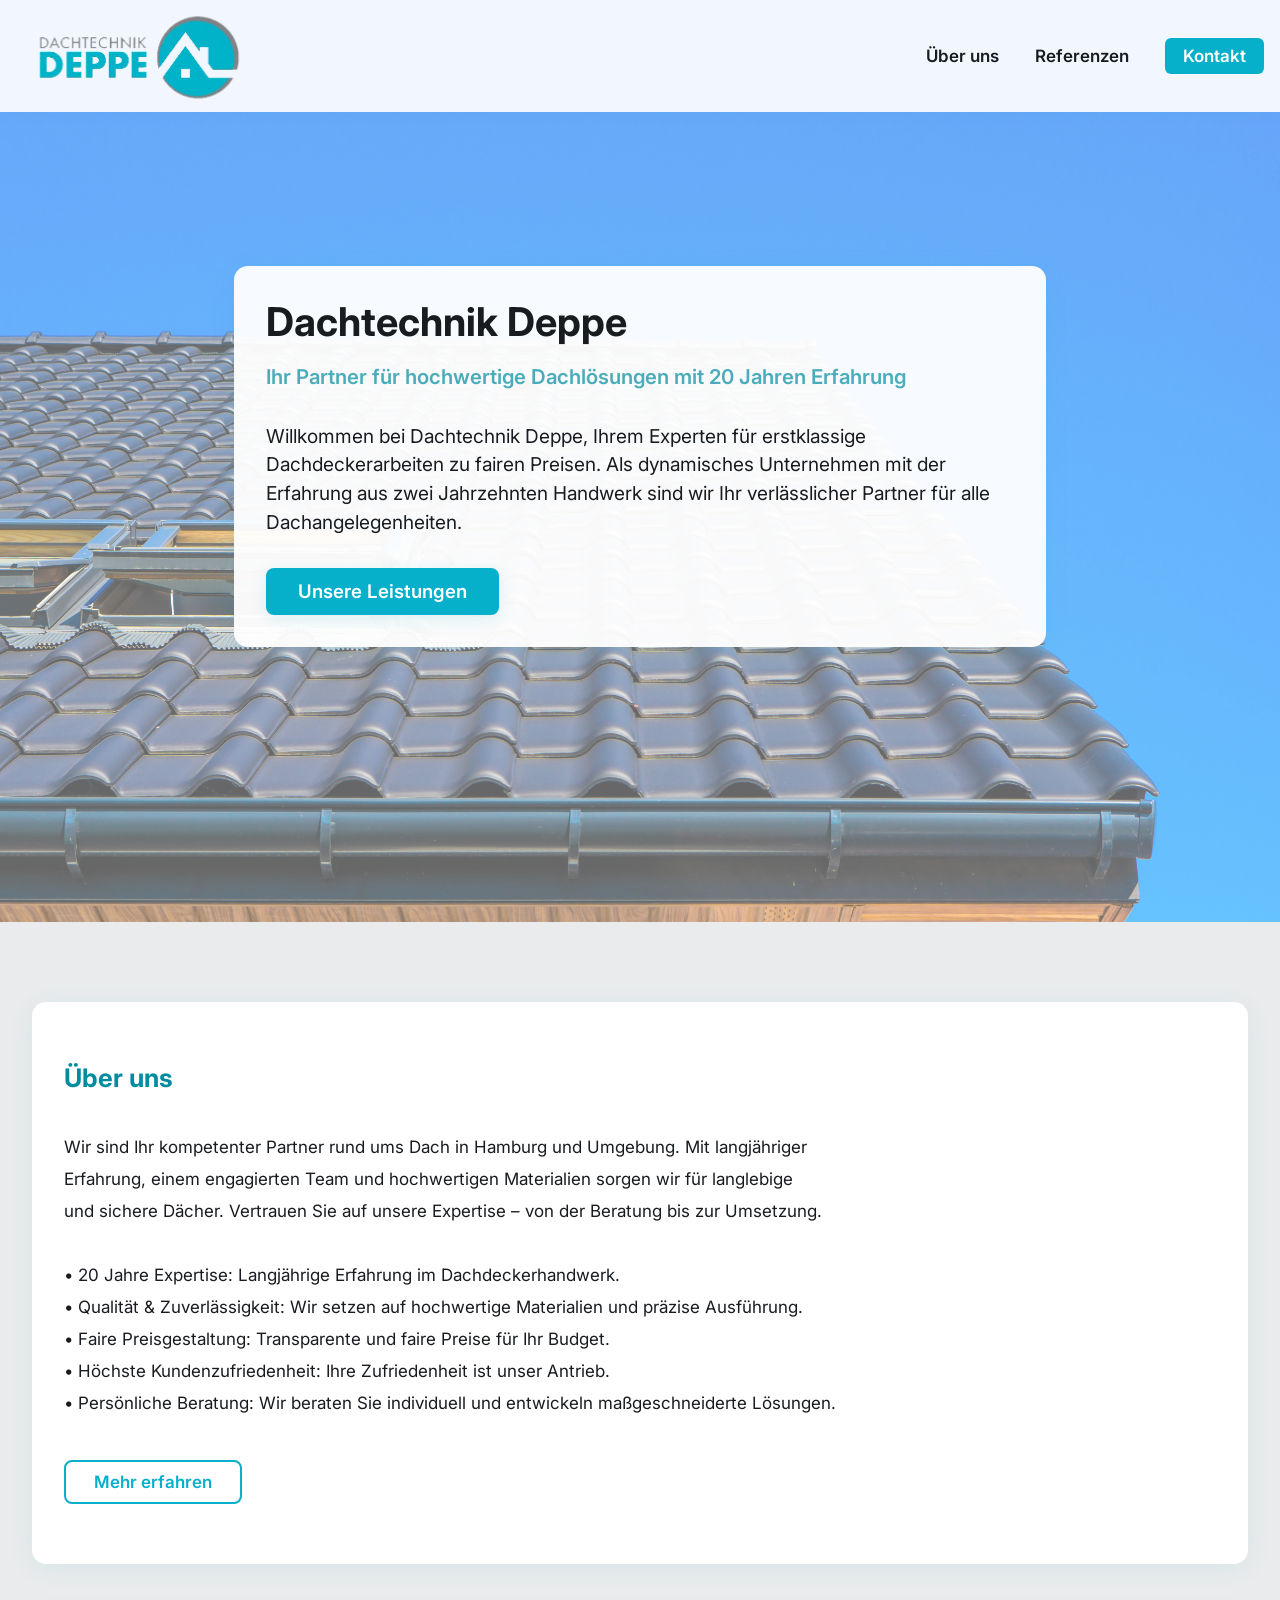
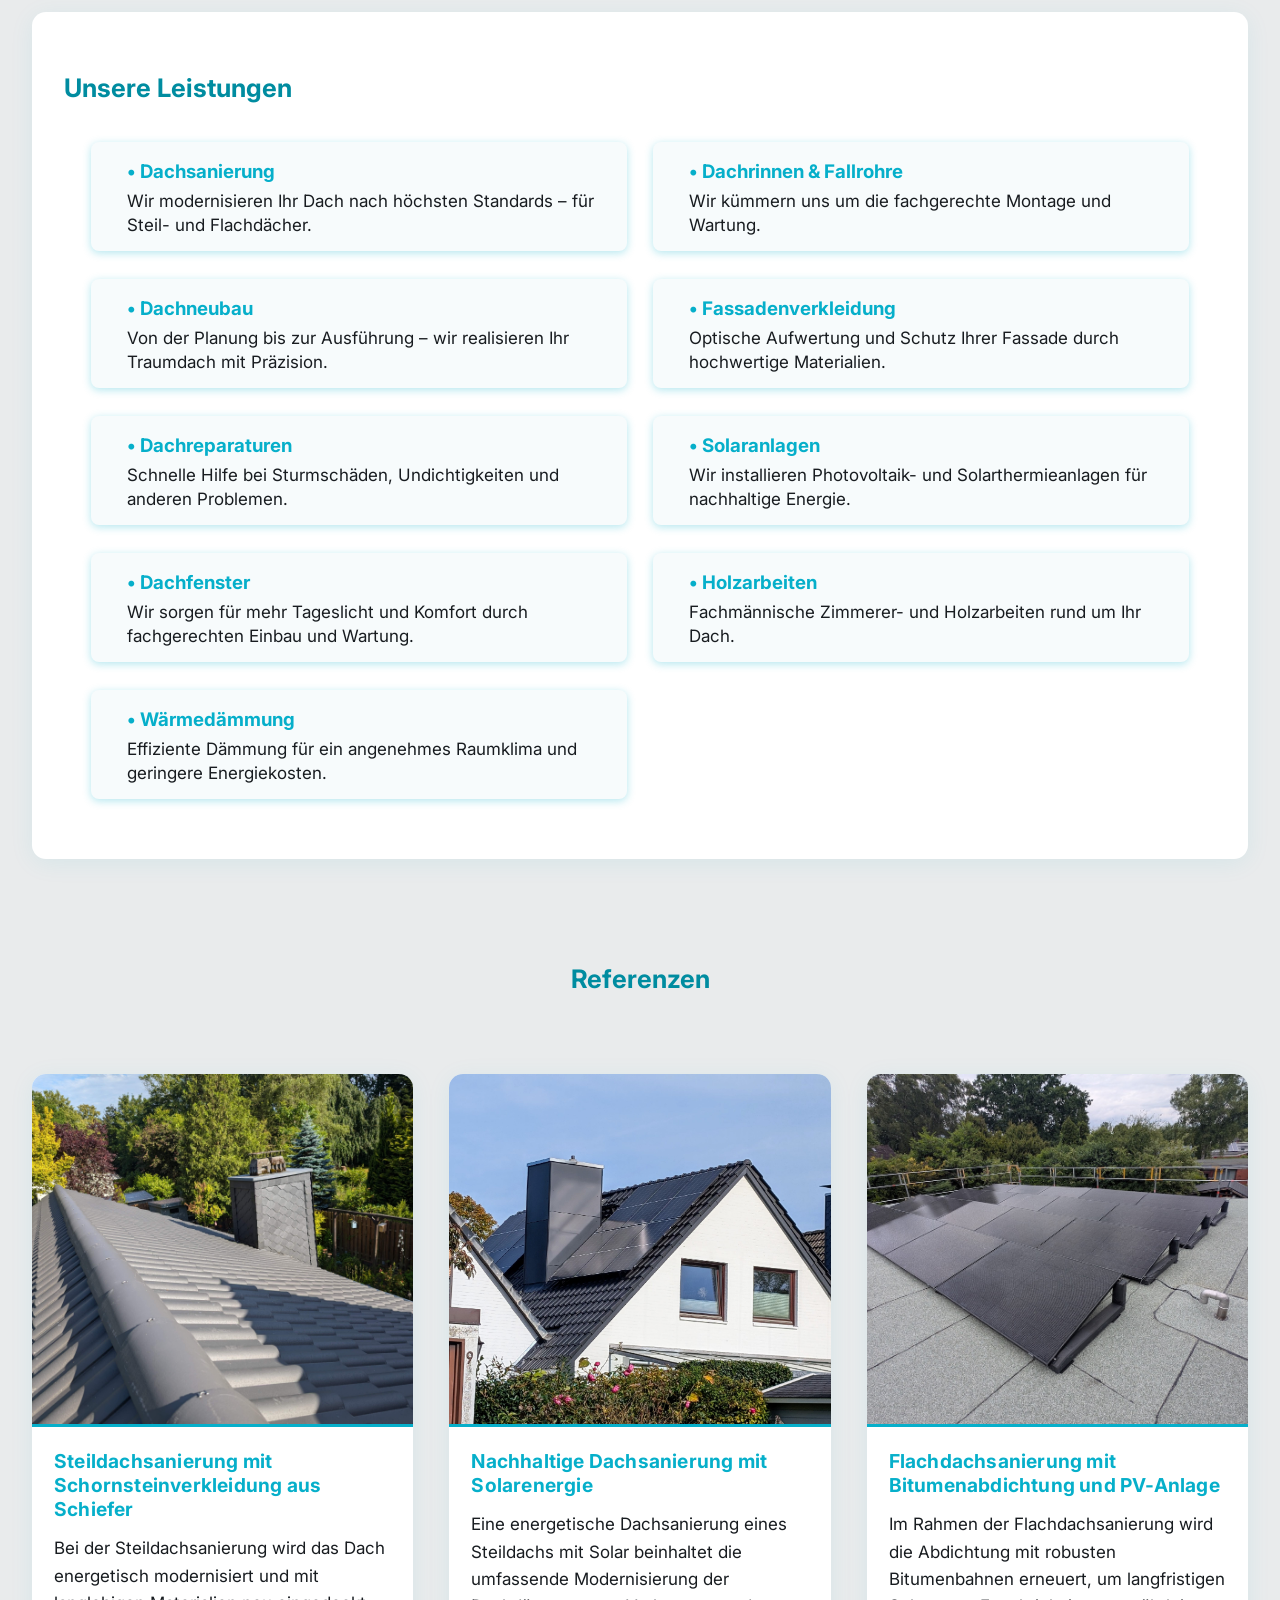
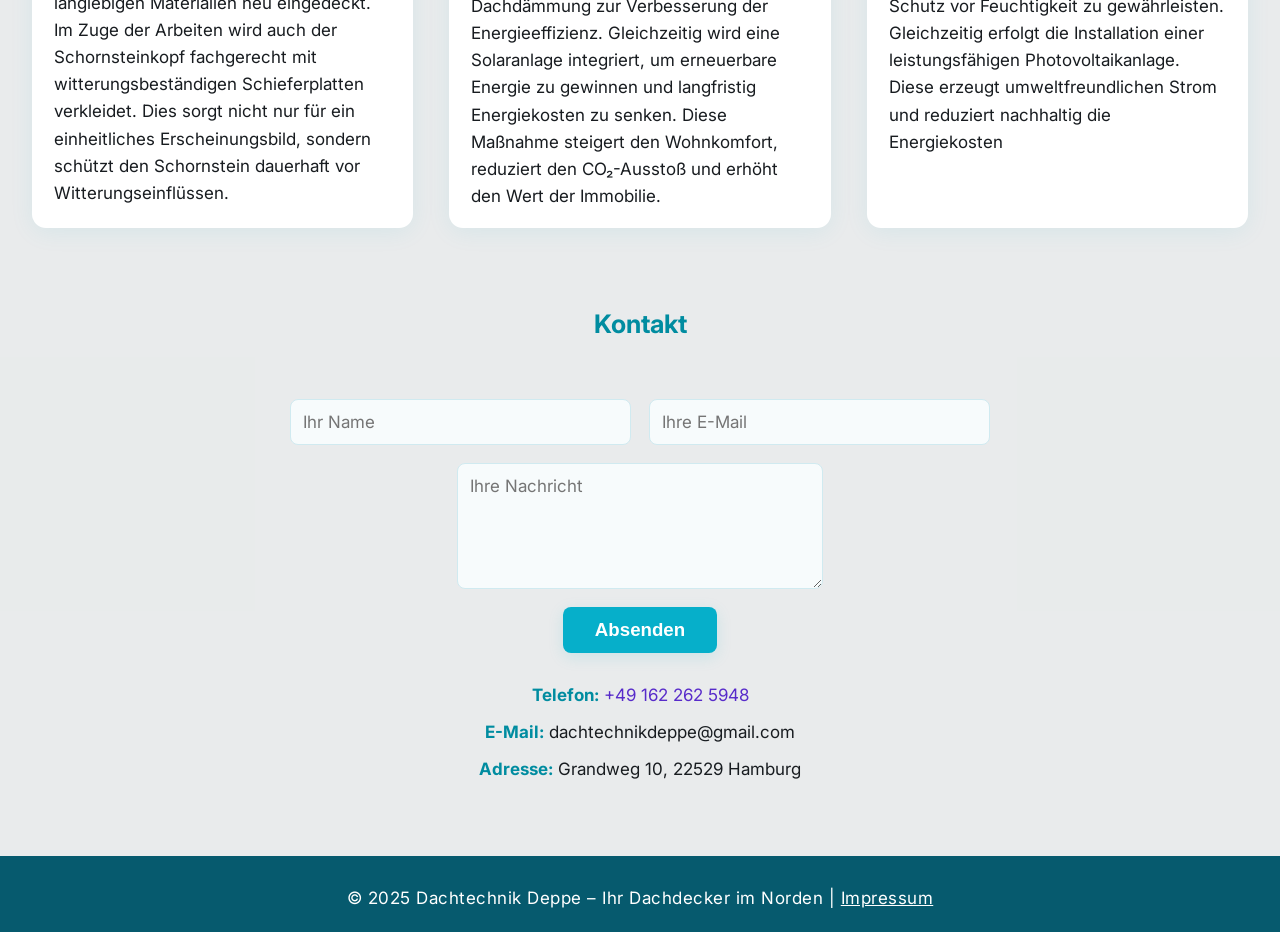
==== index.html @ cb8504c6 "remove — after imp text inside working copy ipad" ====
<!DOCTYPE html>
<html lang="de">

<head>
  <meta charset="UTF-8" />
  <meta name="viewport" content="width=device-width, initial-scale=1.0" />
  <title>Dachtechnik Deppe</title>
  <meta name="description"
    content="Dachtechnik Deppe – Ihr Dachdecker in Hamburg. 20 Jahre Erfahrung, faire Preise, Dachsanierung, Neubau, Reparaturen, Solaranlagen und mehr." />
  <link rel="canonical" href="https://dachtechnikdeppe.de/" />
  <link rel="stylesheet" href="style.css?v=2.1" />
  <link href="https://fonts.googleapis.com/css?family=Inter:400,600,700&display=swap" rel="stylesheet" />
  <script src="./script.js?v=2.1" defer></script>
  <!-- <link rel="icon" type="image/png" sizes="150x150" href="favicon.png"> -->
  <link rel="icon" type="image/png" href="/favicon-96x96.png" sizes="96x96" />
  <link rel="icon" type="image/svg+xml" href="/favicon.svg" />
  <link rel="shortcut icon" href="/favicon.ico" />
  <link rel="apple-touch-icon" sizes="180x180" href="/apple-touch-icon.png" />
  <meta name="apple-mobile-web-app-title" content="Dach Deppe" />
  <link rel="manifest" href="/site.webmanifest" />
</head>

<body>
  <nav class="navbar">
    <div class="navbar-logo">
      <img loading="lazy" class="deppe-logo" src="img/Mittel (deppe-logo).png" alt="Dachtechnik Deppe">
    </div>
    <ul class="navbar-links">
      <!-- <li><a href="#leistungen">Leistungen</a></li> -->
      <li><a href="#about-us">Über uns</a></li>
      <li><a href="#references">Referenzen</a></li>
      <li><a href="#kontakt" class="nav-cta">Kontakt</a></li>
    </ul>
  </nav>
  <header class="header">
    <section class="hero">
      <div class="hero-content">
        <h1>Dachtechnik Deppe</h1>
        <h2>Ihr Partner für hochwertige Dachlösungen mit 20 Jahren Erfahrung</h2>
        <p>Willkommen bei Dachtechnik Deppe, Ihrem Experten für erstklassige Dachdeckerarbeiten zu fairen Preisen. Als
          dynamisches Unternehmen mit der Erfahrung aus zwei Jahrzehnten Handwerk sind wir Ihr verlässlicher Partner für
          alle Dachangelegenheiten.</p>
        <a href="#services" class="btn-primary">Unsere Leistungen</a>
      </div>
      <div class="hero-bg"></div>
    </section>
  </header>

  <main>
    <section class="about-services" id="about-us">
      <div class="about">
        <h2>Über uns</h2>
        <p>
          Wir sind Ihr kompetenter Partner rund ums Dach in Hamburg und Umgebung. Mit
          langjähriger Erfahrung, einem engagierten Team und hochwertigen
          Materialien sorgen wir für langlebige und sichere Dächer. Vertrauen
          Sie auf unsere Expertise – von der Beratung bis zur Umsetzung.
          <br><br>• 20 Jahre Expertise: Langjährige Erfahrung im Dachdeckerhandwerk.
          <br>• Qualität & Zuverlässigkeit: Wir setzen auf hochwertige Materialien und präzise Ausführung.
          <br>• Faire Preisgestaltung: Transparente und faire Preise für Ihr Budget.
          <br>• Höchste Kundenzufriedenheit: Ihre Zufriedenheit ist unser Antrieb.
          <br>• Persönliche Beratung: Wir beraten Sie individuell und entwickeln maßgeschneiderte Lösungen.
        </p>
        <a href="#references" class="btn-outline">Mehr erfahren</a>
      </div>


      <div class="services" id="services">
        <h2>Unsere Leistungen</h2>
        <div class="service-row">
          <div class="service-left">
            <div class="service-list">
              <div class="service-card">
                <span class="service-icon"></span>
                <div>
                  <h3>• Dachsanierung</h3>
                  <p>
                    Wir modernisieren Ihr Dach nach höchsten Standards – für Steil- und Flachdächer.
                  </p>
                </div>
              </div>
              <div class="service-card">
                <span class="service-icon"></span>
                <div>
                  <h3>• Dachneubau</h3>
                  <p>
                    Von der Planung bis zur Ausführung – wir realisieren Ihr Traumdach mit Präzision.
                  </p>
                </div>
              </div>
              <div class="service-card">
                <span class="service-icon"></span>
                <div>
                  <h3>• Dachreparaturen</h3>
                  <p>
                    Schnelle Hilfe bei Sturmschäden, Undichtigkeiten und anderen Problemen.
                  </p>
                </div>
              </div>
              <div class="service-card">
                <span class="service-icon"></span>
                <div>
                  <h3>• Dachfenster</h3>
                  <p>
                    Wir sorgen für mehr Tageslicht und Komfort durch fachgerechten Einbau und Wartung.
                  </p>
                </div>
              </div>
              <div class="service-card">
                <span class="service-icon"></span>
                <div>
                  <h3>• Wärmedämmung</h3>
                  <p>
                    Effiziente Dämmung für ein angenehmes Raumklima und geringere Energiekosten.
                  </p>
                </div>
              </div>
            </div>
          </div>

          <div class="service-right">
            <div class=service-list>
              <div class="service-card">
                <span class="service-icon"></span>
                <div>
                  <h3>• Dachrinnen & Fallrohre</h3>
                  <p>
                    Wir kümmern uns um die fachgerechte Montage und Wartung.
                  </p>
                </div>
              </div>
              <div class="service-card">
                <span class="service-icon"></span>
                <div>
                  <h3>• Fassadenverkleidung</h3>
                  <p>
                    Optische Aufwertung und Schutz Ihrer Fassade durch hochwertige Materialien.
                  </p>
                </div>
              </div>
              <div class="service-card">
                <span class="service-icon"></span>
                <div>
                  <h3>• Solaranlagen</h3>
                  <p>
                    Wir installieren Photovoltaik- und Solarthermieanlagen für nachhaltige Energie.
                  </p>
                </div>
              </div>
              <div class="service-card">
                <span class="service-icon"></span>
                <div>
                  <h3>• Holzarbeiten</h3>
                  <p>
                    Fachmännische Zimmerer- und Holzarbeiten rund um Ihr Dach.
                  </p>
                </div>
              </div>
            </div>
          </div>
        </div>
    </section>

    <section class="references-section" id="references">
      <h2>Referenzen</h2>



      <div class="references-list">
        <div class="reference-card">
          <img src="img/ref-1.jpg" alt="Sanierung Steildach" />
          <div>
            <h4>Steildachsanierung mit Schornsteinverkleidung aus Schiefer</h4>
            <p>Bei der Steildachsanierung wird das Dach energetisch modernisiert und mit langlebigen Materialien neu
              eingedeckt. Im Zuge der Arbeiten wird auch der Schornsteinkopf fachgerecht mit witterungsbeständigen
              Schieferplatten verkleidet. Dies sorgt nicht nur für ein einheitliches Erscheinungsbild, sondern schützt
              den Schornstein dauerhaft vor Witterungseinflüssen.</p>
          </div>
        </div>
        <div class="reference-card">
          <img src="img/ref-2.jpg" alt="Flachdach" />
          <div>
            <h4>Nachhaltige Dachsanierung mit Solarenergie</h4>
            <p>Eine energetische Dachsanierung eines Steildachs mit Solar beinhaltet die umfassende Modernisierung der
              Dachdämmung zur Verbesserung der Energieeffizienz. Gleichzeitig wird eine Solaranlage integriert, um
              erneuerbare Energie zu gewinnen und langfristig Energiekosten zu senken. Diese Maßnahme steigert den
              Wohnkomfort, reduziert den CO₂-Ausstoß und erhöht den Wert der Immobilie.</p>
          </div>
        </div>
        <div class="reference-card">
          <img src="img/ref-3.jpg" alt="Altbau Reparatur" />
          <div>
            <h4>Flachdachsanierung mit Bitumenabdichtung und PV-Anlage</h4>
            <p>Im Rahmen der Flachdachsanierung wird die Abdichtung mit robusten Bitumenbahnen erneuert, um
              langfristigen Schutz vor Feuchtigkeit zu gewährleisten. Gleichzeitig erfolgt die Installation einer
              leistungsfähigen Photovoltaikanlage. Diese erzeugt umweltfreundlichen Strom und reduziert nachhaltig die
              Energiekosten</p>
          </div>
        </div>
      </div>

      <!-- <div class="image-row">
        <img src="img/ref-4.jpg" alt="Referenz 4" class="row-img" />
        <img src="img/ref-5.jpg" alt="Referenz 5" class="row-img" />
        <img src="img/ref-6.jpg" alt="Referenz 6" class="row-img" />
        <img src="img/ref-7.jpg" alt="Referenz 7" class="row-img" />
      </div>

      <div class="image-row">
        <img src="img/ref-8.jpg" alt="Referenz 8" class="row-img" />
        <img src="img/ref-9.jpg" alt="Referenz 9" class="row-img" />
        <img src="img/ref-10.jpg" alt="Referenz 10" class="row-img" />
        <img src="img/ref-13.jpg" alt="Referenz 13" class="row-img" />
      </div> -->


      <!-- Overlay für große Ansicht -->
      <div id="imgOverlay" class="img-overlay">
        <img id="overlayImg" src="" alt="Großansicht" />
        <button id="closeOverlay" class="close-overlay">Schließen</button>
        <div id="overlayDescription" class="overlay-description"></div>
      </div>

    </section>

    <div class="custom-slider">
      <button class="slider-arrow slider-arrow-left">&#8592;</button>
      <div class="slider-img-wrapper">
        <img class="slider-single-img" src="img/ref-4.jpg?v=1.1" alt="Referenz 4" />
      </div>
      <button class="slider-arrow slider-arrow-right">&#8594;</button>
    </div>

    <section class="contact-section" id="kontakt">
      <h2>Kontakt</h2>
      <form class="contact-form" id="kontaktForm" action="mail.php" method="post">
        <div class="form-row">
          <input type="text" name="name" placeholder="Ihr Name" required />
          <input type="email" name="email" placeholder="Ihre E-Mail" required />
        </div>
        <textarea name="message" placeholder="Ihre Nachricht" rows="5" required></textarea>
        <button type="submit" class="btn-primary">Absenden</button>
      </form>
      <div class="contact-info">
        <p><strong>Telefon:</strong><a class="phonenumber" href="tel:+491622625948"> +49 162 262 5948</a></p>
        <p><strong>E-Mail:</strong> dachtechnikdeppe@gmail.com</p>
        <p><strong>Adresse:</strong> Grandweg 10, 22529 Hamburg</p>
      </div>


      <!-- Popup Overlay -->
      <div id="popup" style="
            display: none;
            position: fixed;
            top: 0;
            left: 0;
            width: 100vw;
            height: 100vh;
            background: rgba(0, 0, 0, 0.4);
            z-index: 9999;
            align-items: center;
            justify-content: center;
          ">
        <div style="
              background: #fff;
              padding: 32px 24px;
              border-radius: 12px;
              box-shadow: 0 4px 24px rgba(0, 0, 0, 0.15);
              font-size: 1.2em;
            ">
          <span id="popupText"></span><br /><br />
          <button onclick="document.getElementById('popup').style.display='none'" style="
                padding: 8px 24px;
                border: none;
                background: #06afca;
                color: #fff;
                border-radius: 6px;
                font-size: 1em;
                cursor: pointer;
              ">
            OK
          </button>
        </div>
      </div>
    </section>
  </main>

  <footer class="footer">
    <div>
      &copy; 2025 Dachtechnik Deppe – Ihr Dachdecker im Norden |
      <a href="impressum.html">Impressum</a>
    </div>
  </footer>
</body>

</html>
---- style.css ----
:root {
  --hauptfarbe: rgb(6, 175, 202);
  --hauptfarbe-dunkel: rgb(0, 140, 160);
  --hauptfarbe-hell: rgb(255, 255, 255);
  --bg-hell: #f7fbfc;
  --bg-section: #fff;
  --bg-footer: #065a6e;
  --text: #181c20;
  --text-light: #fff;
  --shadow: 0 4px 24px rgba(6, 175, 202, 0.08);
  --radius: 14px;
  --transition: 0.2s;
}

html {
  scroll-behavior: smooth;
}

body {
  font-family: "Inter", Arial, sans-serif;
  font-size: 17px;
  color: var(--text);
  background: var(--bg-hell);
  margin: 0;
  padding: 0;
}

.header {
  height: 90vh;
  position: relative;
  background-image: url("img/head_bg_pic_roof.jpg");
  background-size: cover;
  background-position: center;
  background-repeat: no-repeat;
}

.header::before {
  content: "";
  position: absolute;
  inset: 0;
  background: rgba(255, 255, 255, 0.4);
  z-index: 0;
}

.header > * {
  position: relative;
  z-index: 1;
}

.navbar {
  height: 112px;
  display: flex;
  align-items: center;
  justify-content: space-between;
  padding: 0 16px;
  background: rgb(242, 247, 255);
  box-shadow: 0 2px 12px rgba(6, 175, 202, 0.07);
  position: sticky;
  top: 0;
  z-index: 200;
  transition: height 0.6s cubic-bezier(0.4,0,0.2,1), padding 0.6s cubic-bezier(0.4,0,0.2,1);
  overflow: hidden; /* WICHTIG für smoothes Verkleinern */
}

.navbar-logo {
  font-weight: 700;
  font-size: 1.3em;
  letter-spacing: 1px;
  color: var(--hauptfarbe-dunkel);
}

.deppe-logo {
  height: 160px;
  transition: height 0.6s cubic-bezier(0.4,0,0.2,1);
  display: block;
  object-fit: contain;
}

.deppe-logo.logo-small {
  height: 120px !important;
}

.navbar-links {
  list-style: none;
  display: flex;
  gap: 36px;
  margin: 0;
  padding: 0;
}

.navbar-links a {
  color: var(--text);
  text-decoration: none;
  font-weight: 600;
  font-size: 1em;
  padding: 8px 0;
  border-bottom: 2px solid transparent;
  transition: border var(--transition), color var(--transition);
}

.navbar-links a:hover,
.navbar-links .nav-cta {
  color: var(--hauptfarbe);
  border-bottom: 2px solid var(--hauptfarbe);
}

.nav-cta {
  color: #fff !important;
  background: var(--hauptfarbe);
  border-radius: 6px;
  padding: 8px 18px !important;
  border: none !important;
  transition: background var(--transition), color var(--transition);
}

.nav-cta:hover {
  background: var(--hauptfarbe-dunkel);
  color: #fff !important;
}

.navbar.navbar-small {
  height: 80px !important;
  padding: 0 3vw !important;
}

.hero {
  display: flex;
  align-items: flex-start;
  justify-content: center;
  min-height: 60vh;
  padding: 12vw;
  position: relative;
}

.hero-content {
  background: rgba(255, 255, 255, 0.95);
  padding: 32px;
  border-radius: var(--radius);
  box-shadow: var(--shadow);
  min-height: auto;
  margin-top: 64px;
  margin: 0 80px 0 80px;
  width: 900px;
}

.hero-content h1 {
  font-size: 2.333em;
  font-weight: 700;
  margin: 0 0 18px 0;
  color: var(--text);
}
.hero-content h2 {
  font-size: 1.2em;
  font-weight: 600;
  color: rgb(0, 140, 160,0.7);
}

.hero-content p {
  font-size: 1.125em;
  margin: 0 0 32px 0;
  color: var(--text);
  line-height: 1.5;
  padding-top: 16px;
}

.btn-primary {
  display: inline-block;
  background: var(--hauptfarbe);
  color: #fff;
  border: none;
  border-radius: 8px;
  font-size: 1.1em;
  font-weight: 600;
  padding: 12px 32px;
  text-decoration: none;
  box-shadow: 0 4px 16px rgba(6, 175, 202, 0.13);
  transition: background var(--transition);
  cursor: pointer;
}

.btn-primary:hover {
  background: var(--hauptfarbe-dunkel);
}

.btn-outline {
  display: inline-block;
  background: none;
  border: 2px solid var(--hauptfarbe);
  color: var(--hauptfarbe);
  border-radius: 8px;
  padding: 10px 28px;
  font-size: 1em;
  font-weight: 600;
  margin-top: 24px;
  text-decoration: none;
  transition: background var(--transition), color var(--transition);
  cursor: pointer;
}

.btn-outline:hover {
  background: var(--hauptfarbe);
  color: #fff;
}

main {
  width: 100%;
  margin: 0 auto;
}

.about-services {
  display: flex;
  gap: 48px;
  justify-content: center;
  flex-direction: column;
  align-items: center;
  padding: 80px 5vw 24px 5vw;
  background: rgba(215, 215, 215, 0.456);
  /* rgb(6, 90, 110, 0.75) */
}

.about p {
  line-height: 32px;
  text-wrap: balance;
}

.about,
.services {
  background: var(--bg-section);
  border-radius: var(--radius);
  box-shadow: var(--shadow);
  padding: 60px 32px;
  flex: 1 1 340px;
  /* min-width: 280px;
  max-width: 500px; */
  width: 100%;
  display: flex;
  flex-direction: column;
  align-items: flex-start;
}
.services {
  display: flex;
}

.service-row {
  width: 100%;
  display: flex;
  justify-content: space-evenly;
}

.about h2,
.services h2 {
  color: var(--hauptfarbe-dunkel);
  margin-top: 0;
}

.service-list {
  width: 100%;
  display: flex;
  flex-direction: column;
  justify-content: center;
  align-items: center;
  gap: 28px;
  margin-top: 18px;
}

.service-list p {
  line-height: 24px;
}

.service-card {
  display: flex;
  align-items: center;
  width: 500px;
  gap: 18px;
  background: #f7fbfc;
  border-radius: 8px;
  padding: 18px 18px 14px 18px;
  box-shadow: 0 2px 8px rgba(6, 175, 202, 0.3);
}

.service-icon {
  font-size: 2em;
  margin-top: 2px;
}

.service-card h3 {
  margin: 0 0 6px 0;
  color: var(--hauptfarbe);
  font-size: 1.1em;
}

.service-card p {
  margin: 0;
  color: var(--text);
  font-size: 1em;
}

.references-section {
  background: rgba(215, 215, 215, 0.456);
  padding: 80px 0 80px 0;
  text-align: center;
}

.references-section h2 {
  color: var(--hauptfarbe-dunkel);
  margin-top: 0;
  margin-bottom: 80px;
}

.references-list {
  display: flex;
  justify-content: center;
  gap: 36px;
  padding: 0 32px;
  /* flex-wrap: wrap; */
}

.margin-top-40px {
  margin-top: 40px;
}

.reference-card {
  background: #fff;
  border-radius: var(--radius);
  box-shadow: var(--shadow);
  width: 33%;
  height: auto;
  overflow: hidden;
  text-align: left;
  transition: transform 0.18s, box-shadow 0.18s;
  display: flex;
  flex-direction: column;
}

.reference-card:hover {
  transform: translateY(-6px) scale(1.03);
  box-shadow: 0 8px 32px rgba(6, 175, 202, 0.13);
}

.reference-card img {
  width: 100%;
  height: 350px;
  object-fit: cover;
  border-bottom: 3px solid var(--hauptfarbe);
  display: block;
}

.reference-card > div {
  padding: 22px 22px 18px 22px;
  display: flex;
  flex-direction: column;
  gap: 8px;
}

.reference-card h4 {
  margin: 0 0 6px 0;
  color: var(--hauptfarbe);
  font-size: 1.13em;
  font-weight: 700;
  letter-spacing: 0.2px;
}

.reference-card p {
  margin: 0;
  color: var(--text);
  font-size: 1em;
  line-height: 1.6;
}

.contact-section {
  background: rgba(215, 215, 215, 0.456);
  padding-bottom: 60px;
  text-align: center;
}

.contact-section h2 {
  color: var(--hauptfarbe-dunkel);
  margin: 0;
  padding-bottom: 60px;
}

.contact-form {
  display: flex;
  flex-direction: column;
  align-items: center;
  gap: 18px;
  margin-bottom: 32px;
}

.form-row {
  display: flex;
  gap: 18px;
  width: 100%;
  max-width: 700px;
}

.contact-form input,
.contact-form textarea {
  width: 100%;
  max-width: 340px;
  padding: 12px;
  border-radius: 8px;
  border: 1.5px solid #d0eaf0;
  font-size: 1em;
  color: var(--text);
  background: #f7fbfc;
  transition: border var(--transition);
  font-family: inherit;
}

.contact-form input:focus,
.contact-form textarea:focus {
  outline: none;
  border: 2px solid var(--hauptfarbe);
}

.contact-info {
  color: var(--text);
  font-size: 1em;
  margin-top: 12px;
}

.contact-info strong {
  color: var(--hauptfarbe-dunkel);
}

.phonenumber {
  text-decoration: none;
  color: rgba(66, 14, 196, 0.87);
}

.footer {
  background: var(--bg-footer);
  color: #fff;
  text-align: center;
  padding: 32px 0 24px 0;
  font-size: 1em;
  letter-spacing: 0.5px;
}

.footer a {
  color: #fff;
  text-decoration: underline;
  transition: color var(--transition);
}

.footer a:hover {
  color: var(--hauptfarbe);
}
.image-row {
  display: flex;
  gap: 24px;
  justify-content: center;
  margin: 48px 0 0 0;
}
.row-img {
  width: 250px;
  height: 300px;
  object-fit: cover;
  border-radius: 8px;
  box-shadow: 0 2px 8px rgba(6,175,202,0.13);
  cursor: pointer;
  transition: transform 0.2s;
}
.row-img:hover {
  transform: scale(1.04);
}
.img-overlay {
  display: none;
  position: fixed;
  top: 0; left: 0;
  width: 100vw; height: 100vh;
  background: rgba(0,0,0,0.8);
  z-index: 99999;
  align-items: center;
  justify-content: center;
  flex-direction: column;
}
.img-overlay.active {
  display: flex;
}
.img-overlay img {
  max-width: 90vw;
  max-height: 90vh;
  border-radius: 12px;
  box-shadow: 0 4px 32px rgba(0,0,0,0.3);
}
.close-overlay {
  position: absolute;
  top: 32px;
  right: 48px;
  background: #06afca;
  color: #fff;
  border: none;
  border-radius: 6px;
  padding: 12px 24px;
  font-size: 1.2em;
  cursor: pointer;
}

.custom-slider {
  display: none;
}
.slider-img-wrapper {
  width: 250px;
  height: 300px;
  display: flex;
  align-items: center;
  justify-content: center;
  overflow: hidden;
  border-radius: 8px;
  box-shadow: 0 2px 8px rgba(6,175,202,0.13);
  background: rgba(215, 215, 215, 0.456);
  transition: width 0.2s, height 0.2s;
}
.slider-single-img {
  width: 100%;
  height: 100%;
  object-fit: cover;
  border-radius: 8px;
  cursor: pointer;
  user-select: none;
  transition: transform 0.4s cubic-bezier(0.4,0,0.2,1);
}
.slider-arrow {
  background: var(--hauptfarbe, #06afca);
  color: #fff;
  border: none;
  border-radius: 50%;
  width: 44px;
  height: 44px;
  font-size: 2em;
  cursor: pointer;
  transition: background 0.2s, opacity 0.2s;
  box-shadow: 0 2px 8px rgba(6,175,202,0.13);
  opacity: 1;
}








/* IMPRESSUM */
.hero-impressum {
  height: auto;
  background-color: rgb(0, 140, 160,0.3);
  padding-top: 32px;
  padding-bottom: 32px;
}
.hero-content-impressum {
  display: flex;
  flex-direction: column;
  justify-content: center;
  margin-left: 32px;
  margin-right: 32px;
  background-color: white;
  padding: 32px;
  border-radius: 8px;
}
.impressum-quellangaben {
  text-decoration: none;
  color: black;
}
.slider-arrow:disabled {
  opacity: 0.4;
  cursor: not-allowed;
}













.overlay-description {
  color: #fff;
  font-size: 0.8em;
  line-height: 20px;
  margin-top: 24px;
  text-align: center;
  max-width: 90vw;
  background: rgba(0,0,0,0.4);
  padding: 12px 18px;
  border-radius: 8px;
}












/* iPhone 15 Pro & kleine Smartphones */
@media (max-width: 700px) {
  html, body {
    font-size: 16px !important;
    padding: 0;
    margin: 0;
    background: var(--bg-hell);
  }
  .navbar {
    height: 64px;
    padding: 0 16px;
    justify-content: center;
    box-shadow: none;
    background: rgba(242,247,255,0.98);
  }
  .navbar.navbar-small {
    height: 64px !important;
  }
  .navbar-logo {
    display: flex !important;
    justify-content: center;
    align-items: center;
    width: 100%;
  }
  .deppe-logo {
    height: 96px !important;
    margin: 0 auto;
    display: block;
  }
  .deppe-logo.logo-small {
    height: 96px !important;
  }
  .navbar-links,
  .nav-cta {
    display: none !important;
  }
  .header {
    /* min-height: unset; */
    height: 80vh;
    padding: 0;
    background-size: cover;
    background-position: center;
  }
  .hero {
    flex-direction: column;
    align-items: center;
    padding: 6vw 0 2vw 0;
    /* min-height: unset; */
    height: 50vh;
  }
  .hero-content {
    width: 80%;
    margin: 0;
    padding: 14px ;
    font-size: 1em;
    text-align: center;
    border-radius: 10px;
  }
  .hero-content h1 {
    font-size: 2em;
    margin-bottom: 10px;
  }
  .hero-content p {
    font-size: 1em;
    margin-bottom: 18px;
  }
  .btn-primary, .btn-outline {
    width: 100%;
    font-size: 1em;
    padding: 10px 0;
    margin-top: 8px;
  }
  .about-services {
    flex-direction: column;
    gap: 10px;
    padding: 18px 16px 32px 16px;
    align-items: center;
  }
  .about, .services {
    padding: 14px 4px;
    font-size: 0.98em;
    align-items: center;
    text-align: center;
    min-width: unset;
    max-width: 100%;
  }
  .about p {
    line-height: 22px;
    text-wrap: balance;
    padding: 0 8px;
  }
  .service-row {
    display: flex;
    flex-direction: column;
  }
  .service-list {
    gap: 32px;
  }
  .service-left {
    margin-bottom: 6px;
  }
  .service-right {
    margin-top: 6px;
  }
  .service-card {
    width: 90%;
    padding: 8px 4px 8px 4px;
    gap: 4px;
    align-items: center;
    text-align: center;
  }
  .service-icon {
    font-size: 1.2em;
  }
  .references-section {
    padding: 18px 0 18px 0;
  }
  .references-section h2 {
    margin-bottom: 18px;
    font-size: 1.8em;
  }
  .references-list {
    flex-direction: column;
    gap: 40px;
    padding: 32px;
    align-items: center;
  }
  .reference-card {
    width: 100%;
    height: auto
  }
  .reference-card img {
    height: 140px;
    width: 100%;
    object-fit: cover;
  }
  .reference-card > div {
    padding: 16px 8px 16px 8px;
    gap: 2px;
  }
  .reference-card h4 {
    display: flex;
    font-size: 0.98em;
    justify-content: center;
    text-align: center;
  }
  .reference-card p {
    display: flex;
    font-size: 0.95em;
    justify-content: center;
    text-align: center;
    padding-bottom: 8px;
  }
  .contact-section {
    display: flex;
    flex-direction: column;
    justify-content: center;
    padding-left: 32px;
    padding-right: 32px;
    box-sizing: border-box;
    width: 100%;
  }
  .contact-section h2 {
    font-size: 1.5em;
  }
  .contact-form {
    width: 100%;
    max-width: 400px;
    margin: 0 auto;
    display: flex;
    flex-direction: column;
    align-items: center;
  }
  .contact-form .form-row {
    width: 100%;
    display: flex;
    flex-direction: column;
    align-items: center;
    margin-bottom: 16px;
  }
  .contact-form input,
  .contact-form textarea {
    width: 100%;
    max-width: 100%;
    box-sizing: border-box;
    margin: 0;
    display: block;
  }
  .btn-primary,
  .btn-outline {
    width: 100%;
    font-size: 1em;
    padding: 8px 0;
    margin-top: 6px;
  }
  .contact-info {
    font-size: 0.95em;
    text-align: center;
  }
  .footer {
    padding: 10px 0 8px 0;
    font-size: 0.95em;
    text-align: center;
  }
  .image-row {
    display: flex;
    flex-direction: row;
    gap: 12px;
    overflow-x: auto;
    overflow-y: hidden;
    scroll-snap-type: x mandatory;
    -webkit-overflow-scrolling: touch;
    margin: 24px 0 0 0;
    padding-bottom: 12px;
  }
  .row-img {
    width: 80vw;
    min-width: 80vw;
    max-width: 90vw;
    height: 180px;
    border-radius: 8px;
    scroll-snap-align: center;
    flex-shrink: 0;
  }
  .custom-slider {
    padding-top: 40px;
    padding-bottom: 40px;
    gap: 8px;
    display: flex;
    align-items: center;
    justify-content: center;
    background: rgba(215, 215, 215, 0.456);
  }
  .slider-img-wrapper {
    width: 65vw;
    max-width: 98vw;
    height: auto;
    aspect-ratio: 5/6;
    rgba(215, 215, 215, 0.456);
  }
  .slider-single-img {
    height: auto;
    aspect-ratio: 5/6;
  }
}




/* iPad Pro 11" (834px x 1194px) – großzügiges Layout */
@media (min-width: 700px) and (max-width: 1200px) {
  .body {
    padding: 0;
  }
  .navbar {
    height: 90px;
    padding: 0 16px;
  }
  .deppe-logo {
    height: 64px;
  }
  .deppe-logo.logo-small {
    height: 64px;
  }
  .hero-content {
    width: 80vw;
    min-width: 0;
    margin: 0 20px;
    padding: 32px 24px;
    font-size: 1.1em;
  }
  .about-services {
    gap: 32px;
    padding: 60px 3vw 0px 3vw;
  }
    .service-left {
    margin-bottom: 6px;
  }
  .service-right {
    margin-top: 6px;
  }
    .service-row {
    display: flex;
    flex-direction: column;
  }
  .service-card {
    width: 90%;
  }
  .about, .services {
    padding: 32px 18px;
    max-width: 700px;
  }
  .references-list {
    gap: 24px;
    padding: 0 12px;
  }
  .reference-card {
    width: 33%;
    height: auto;
  }
}
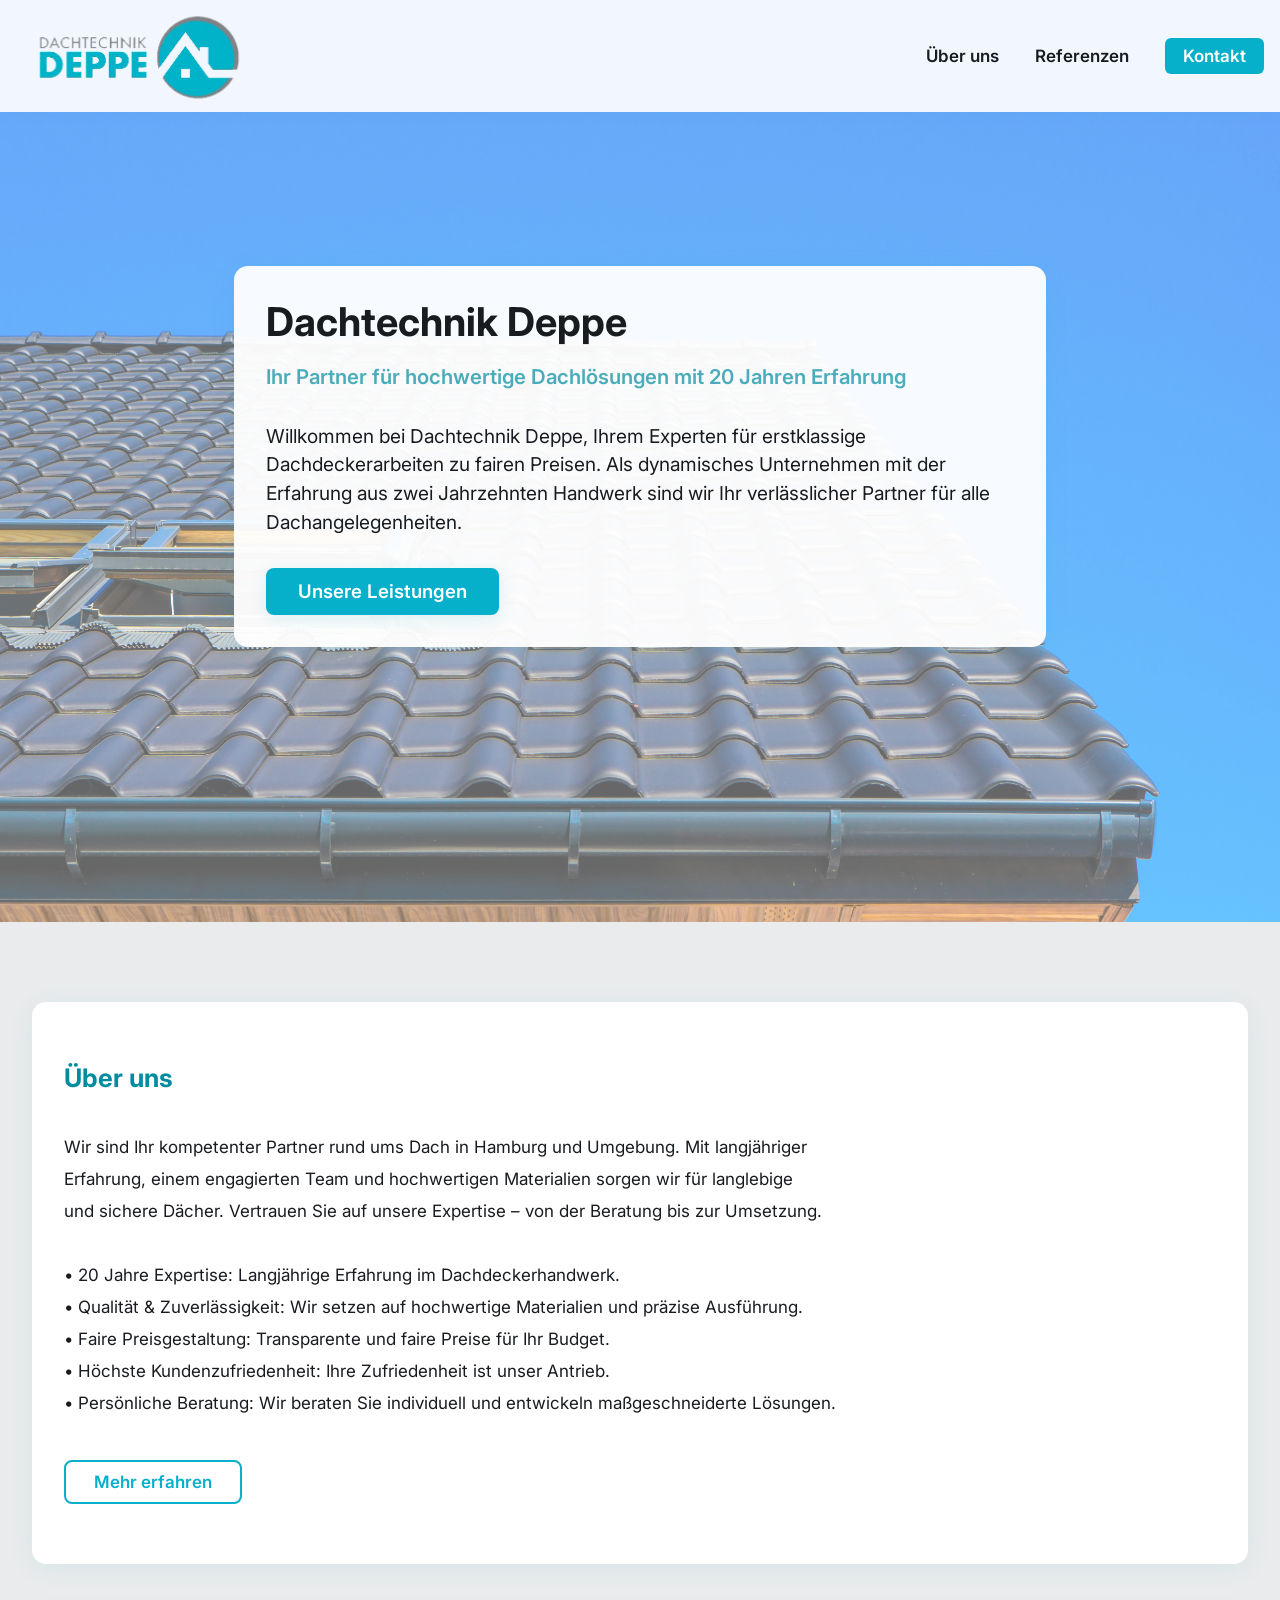
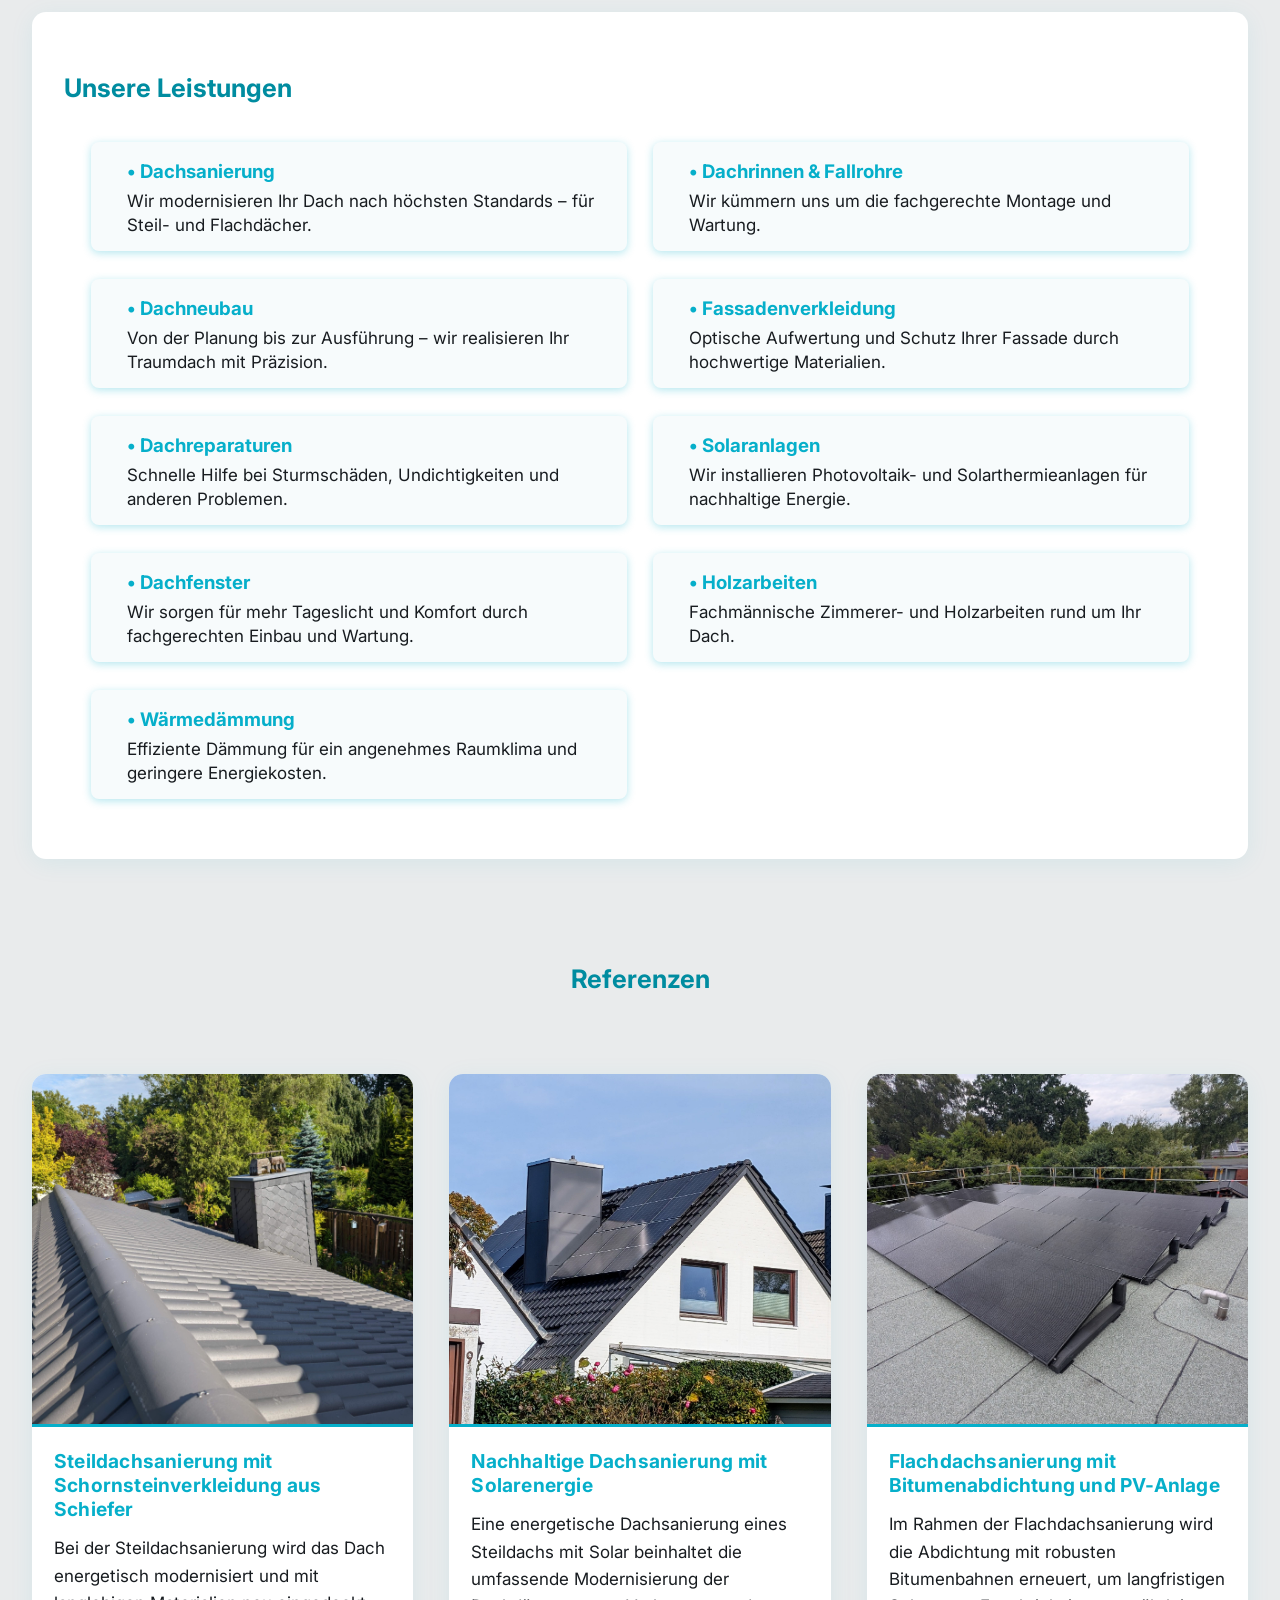
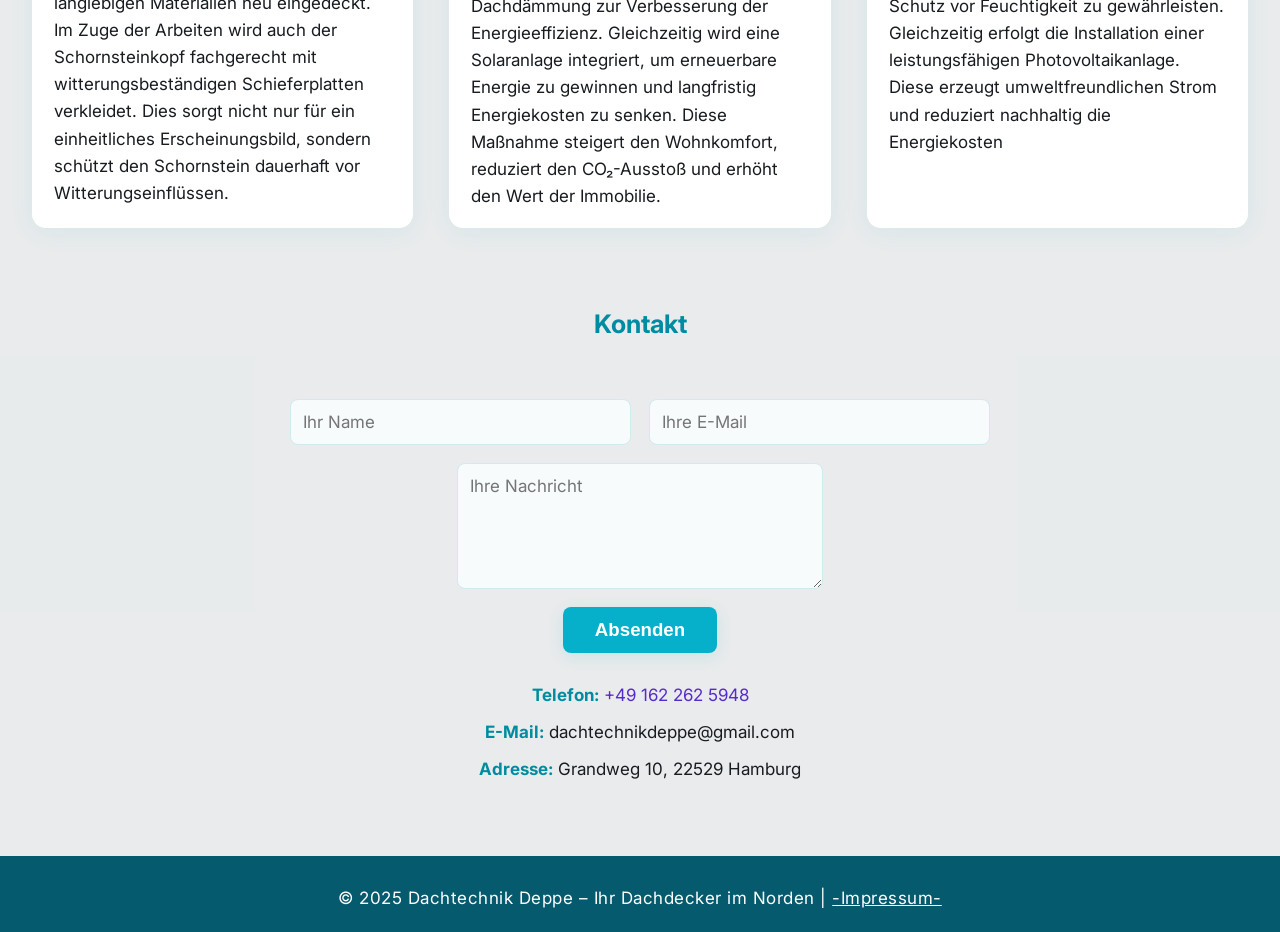
==== commit 0eea34f0: "-imp-" ====
--- a/index.html
+++ b/index.html
@@ -288,7 +288,7 @@
   <footer class="footer">
     <div>
       &copy; 2025 Dachtechnik Deppe – Ihr Dachdecker im Norden |
-      <a href="impressum.html">Impressum</a>
+      <a href="impressum.html">-Impressum-</a>
     </div>
   </footer>
 </body>
--- a/style.css
+++ b/style.css
@@ -842,7 +842,7 @@
     max-width: 98vw;
     height: auto;
     aspect-ratio: 5/6;
-    rgba(215, 215, 215, 0.456);
+    background: (215, 215, 215, 0.456);
   }
   .slider-single-img {
     height: auto;
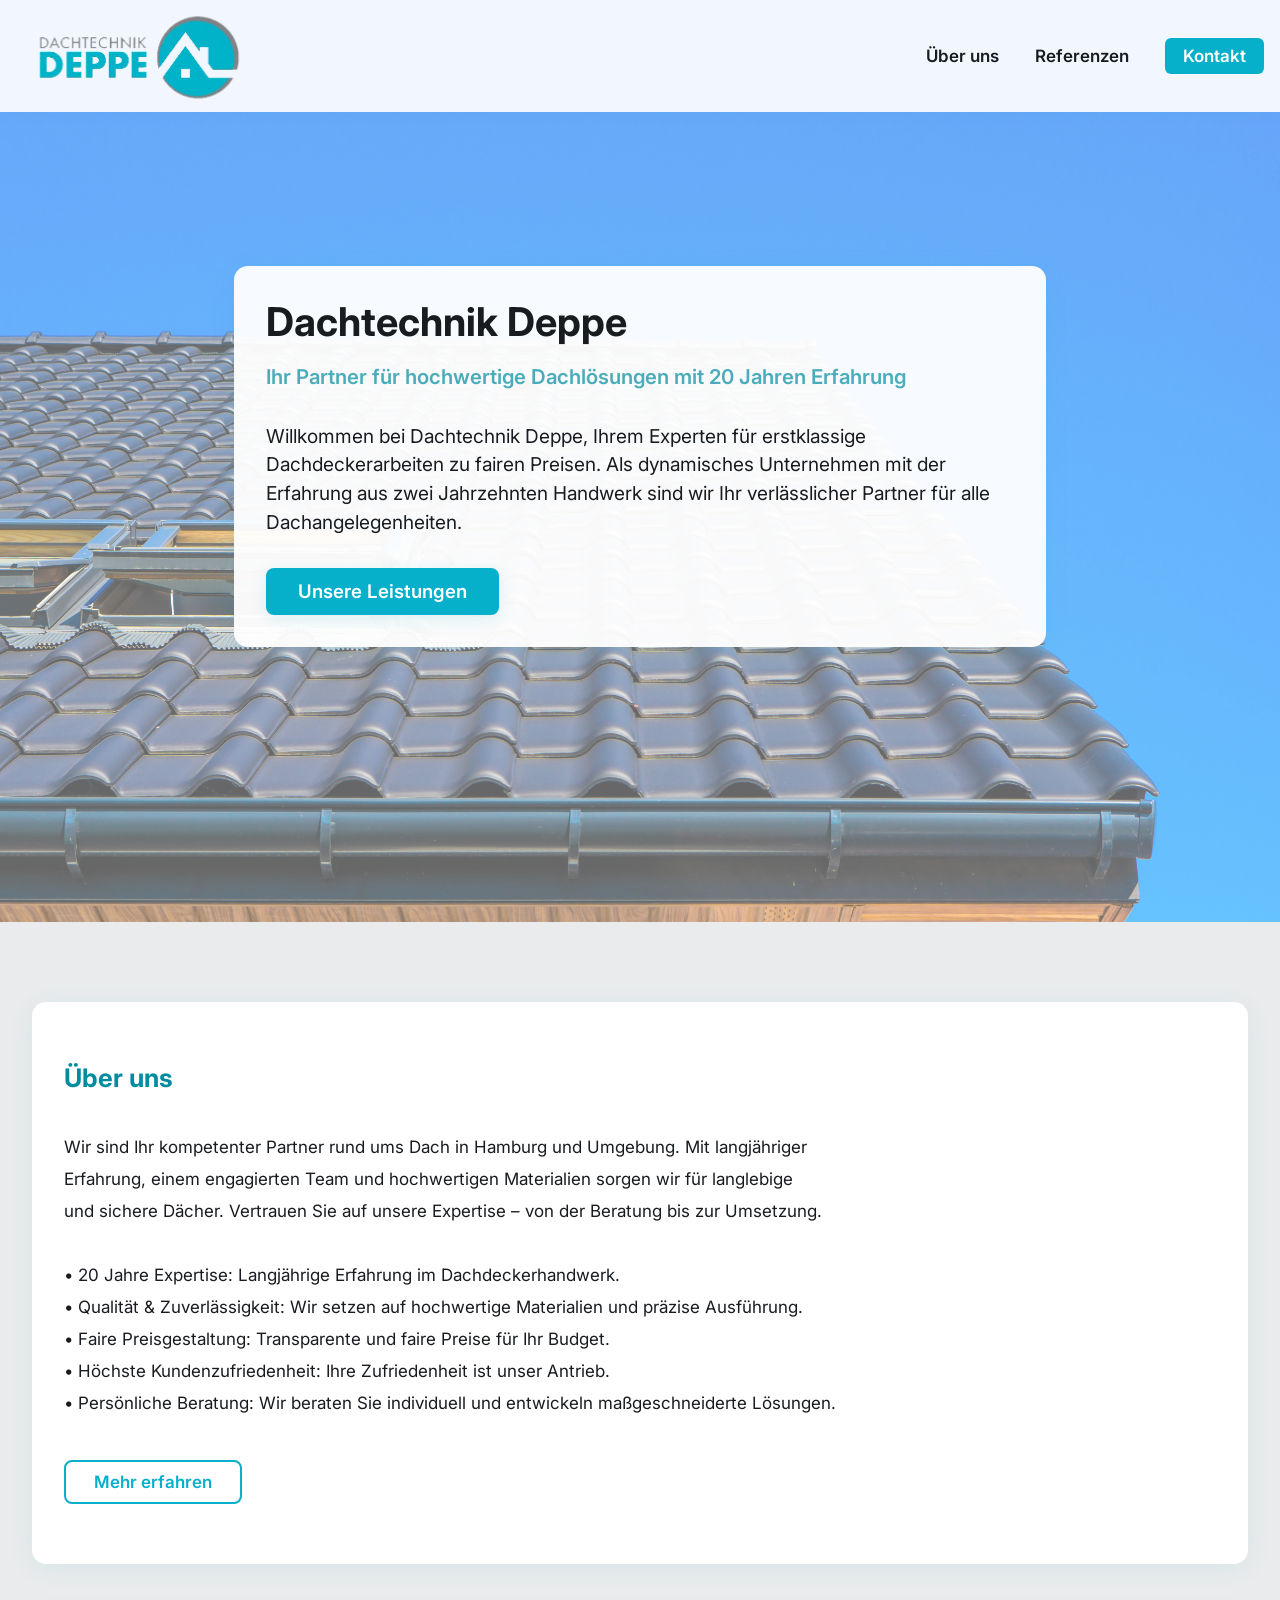
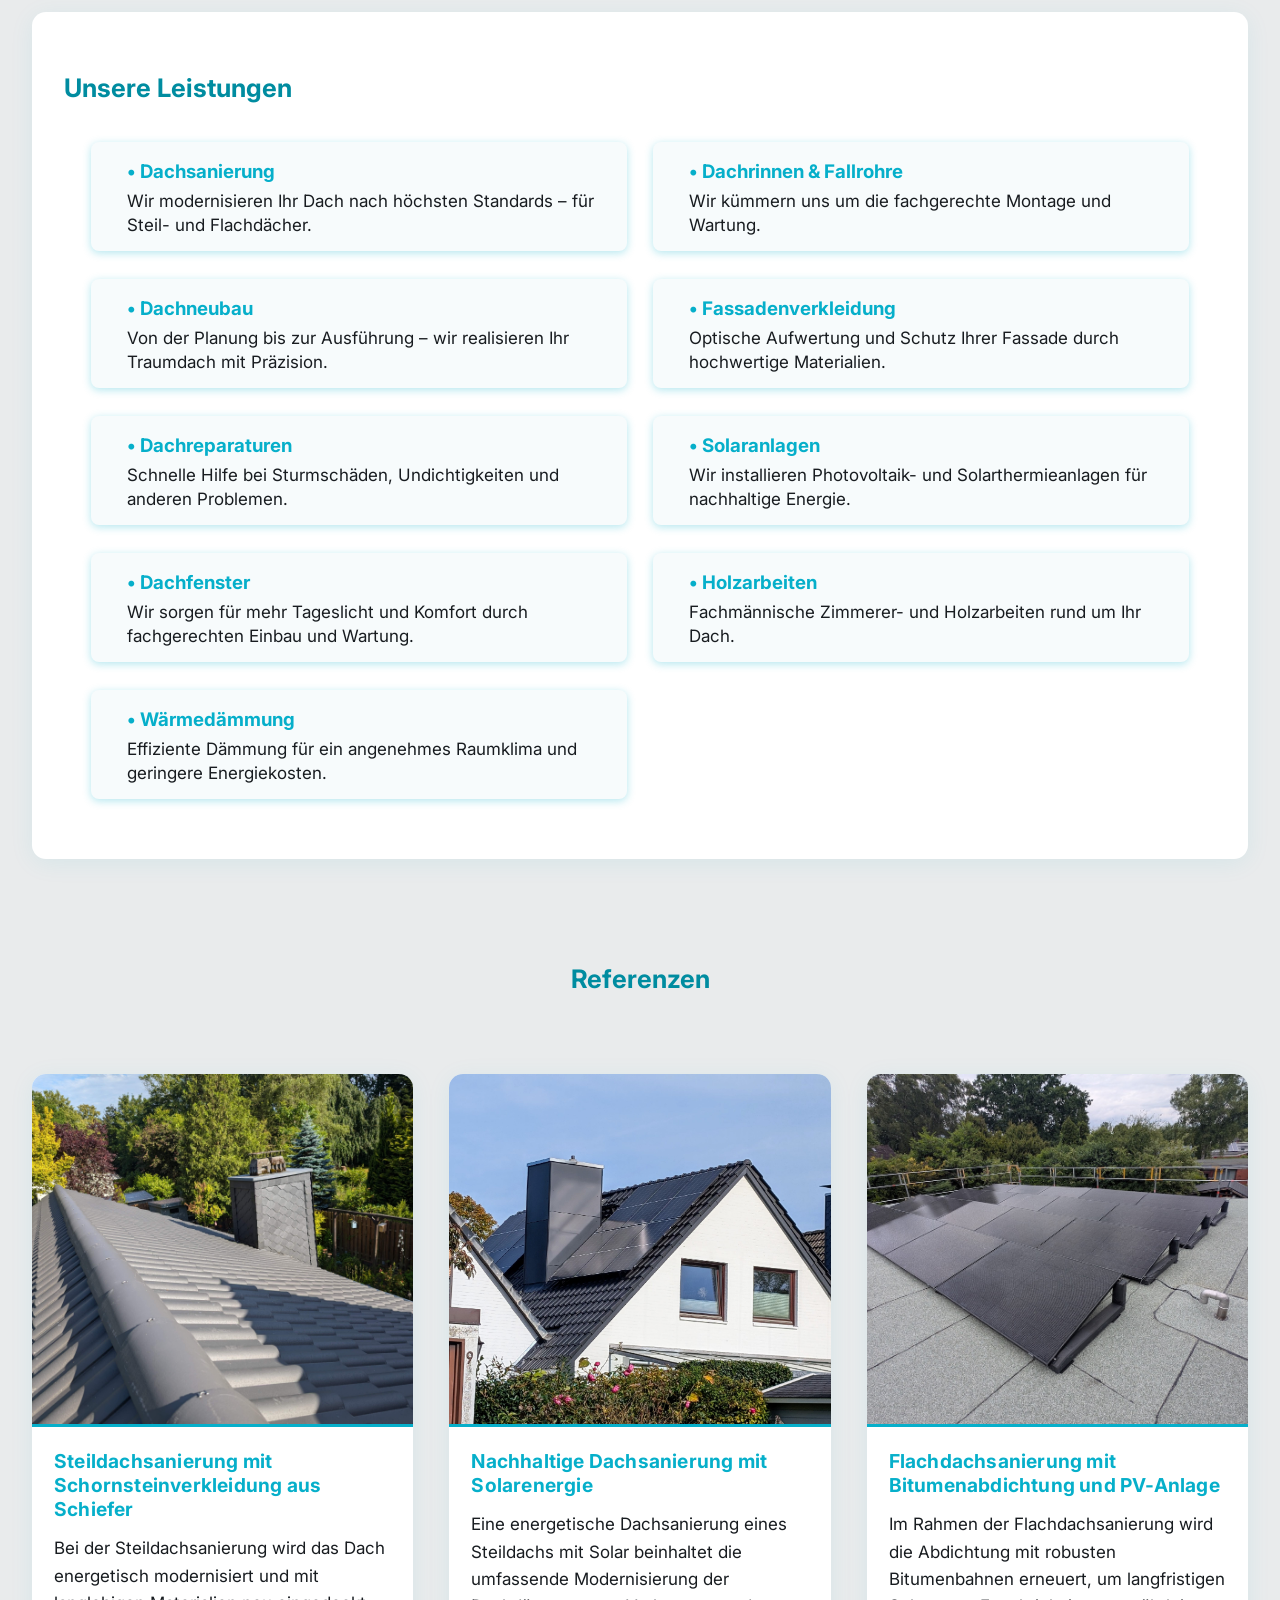
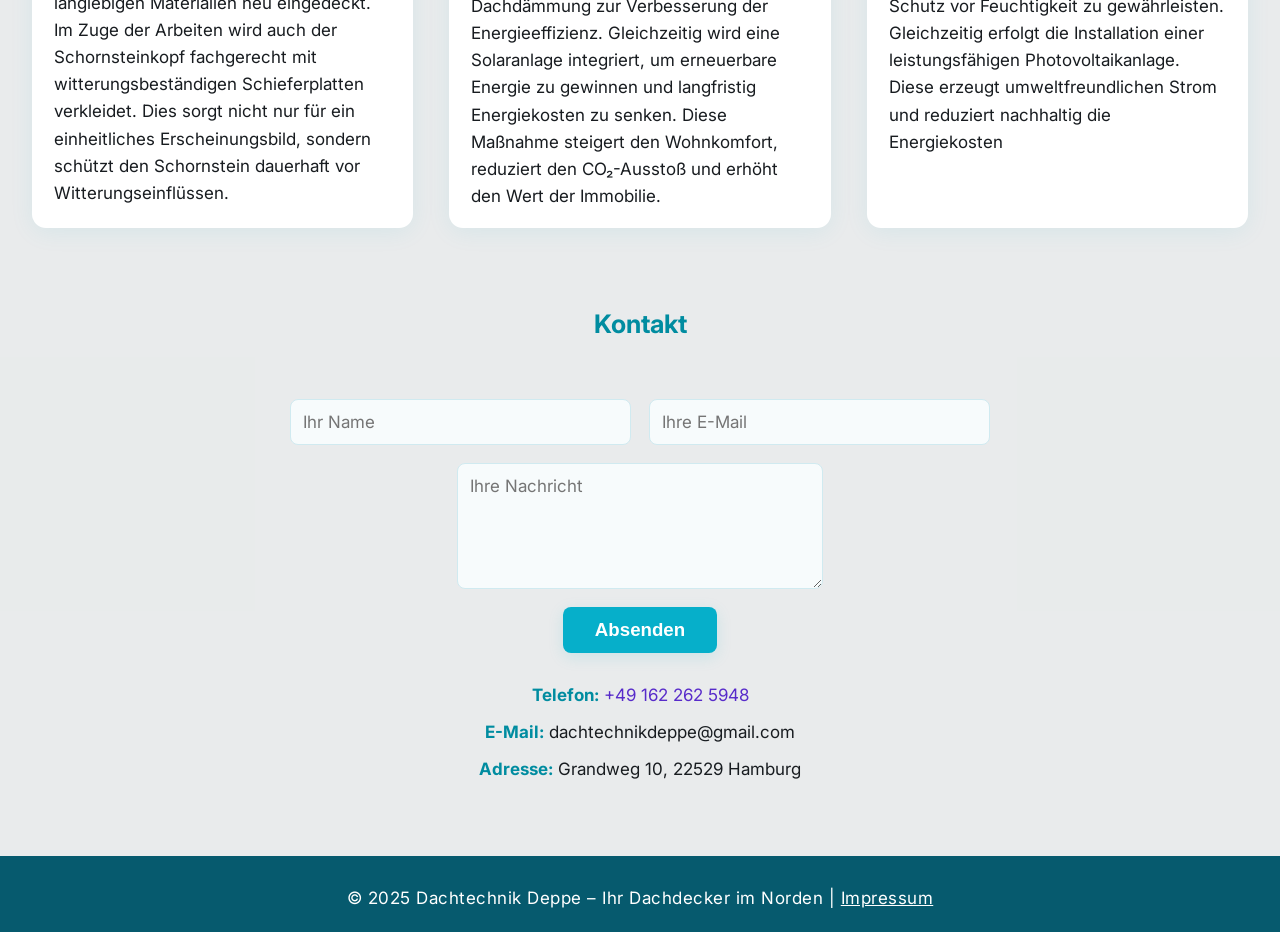
==== commit ae697b0d: "imp" ====
--- a/index.html
+++ b/index.html
@@ -288,7 +288,7 @@
   <footer class="footer">
     <div>
       &copy; 2025 Dachtechnik Deppe – Ihr Dachdecker im Norden |
-      <a href="impressum.html">-Impressum-</a>
+      <a href="impressum.html">Impressum</a>
     </div>
   </footer>
 </body>
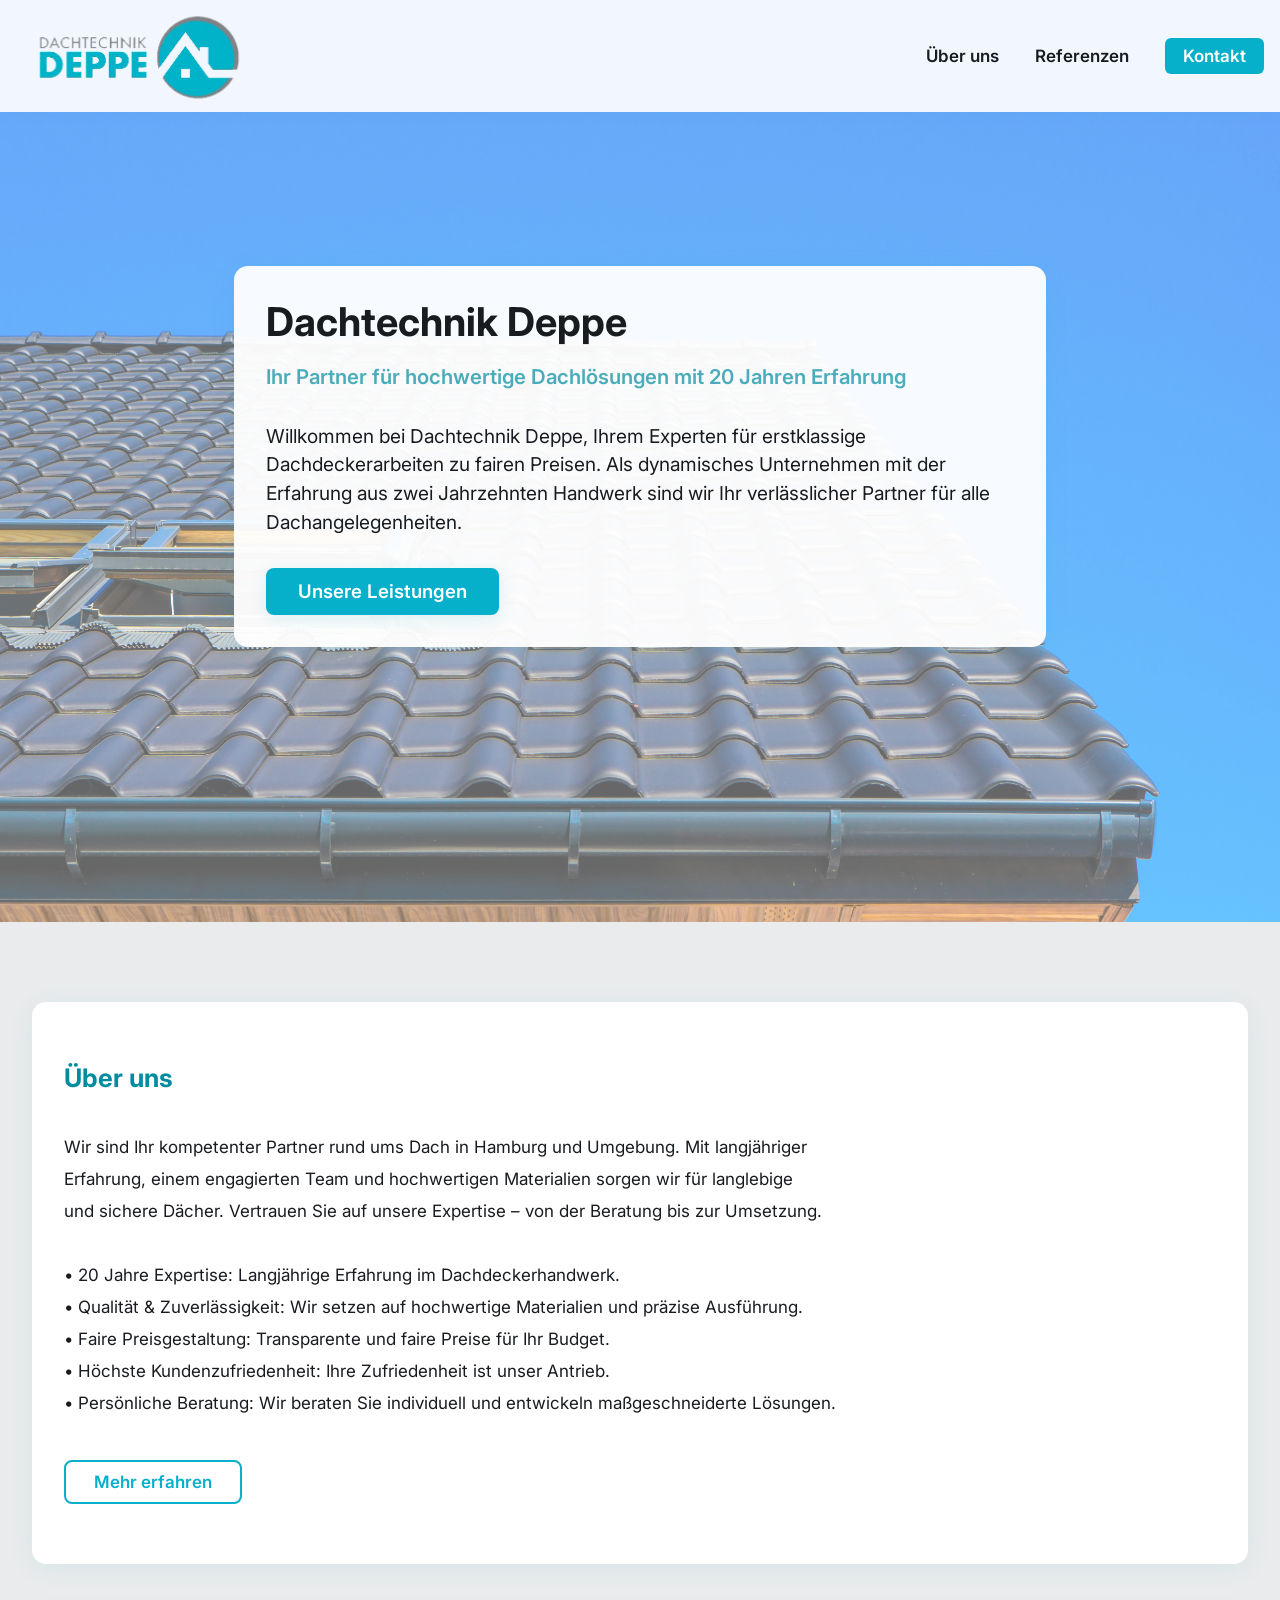
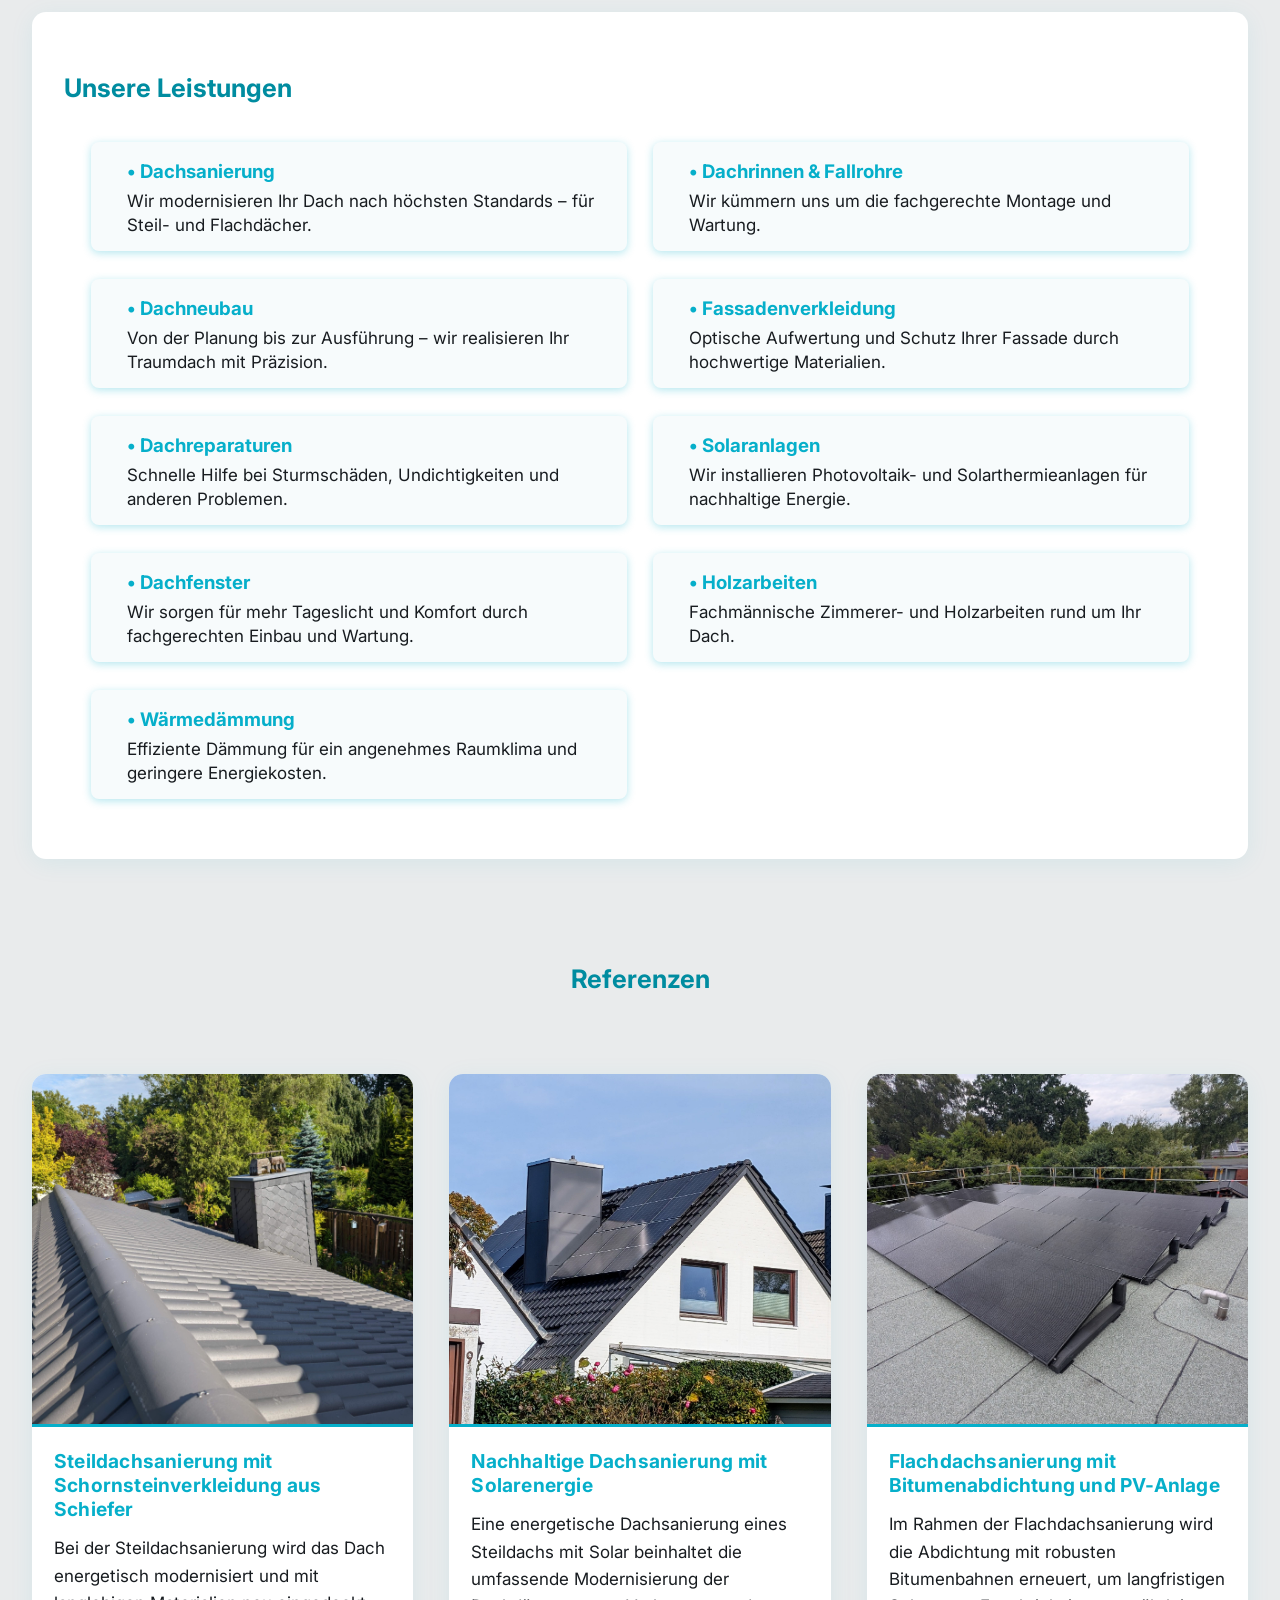
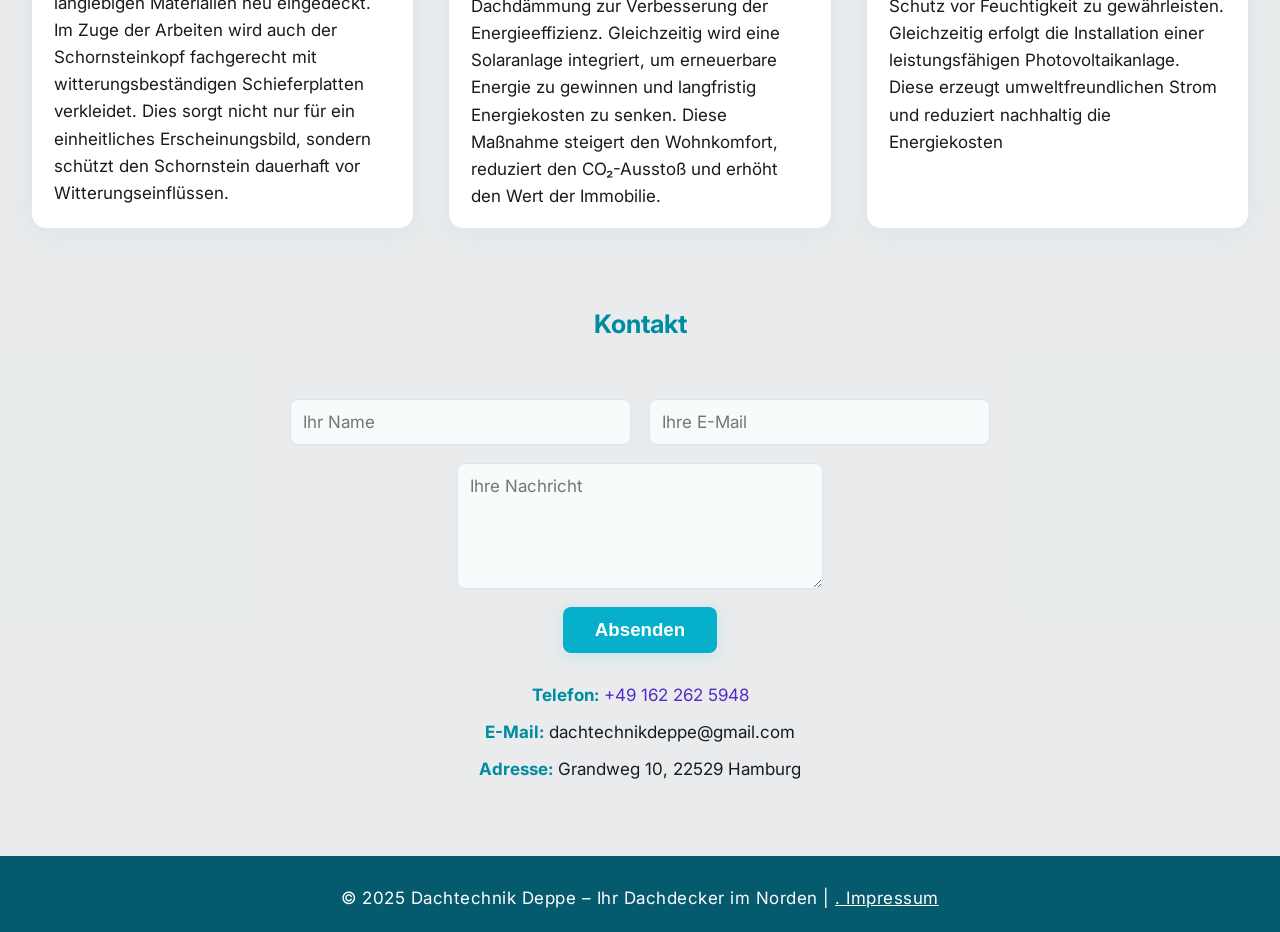
==== commit 08fce713: "imp" ====
--- a/index.html
+++ b/index.html
@@ -288,7 +288,7 @@
   <footer class="footer">
     <div>
       &copy; 2025 Dachtechnik Deppe – Ihr Dachdecker im Norden |
-      <a href="impressum.html">Impressum</a>
+      <a href="impressum.html">. Impressum</a>
     </div>
   </footer>
 </body>
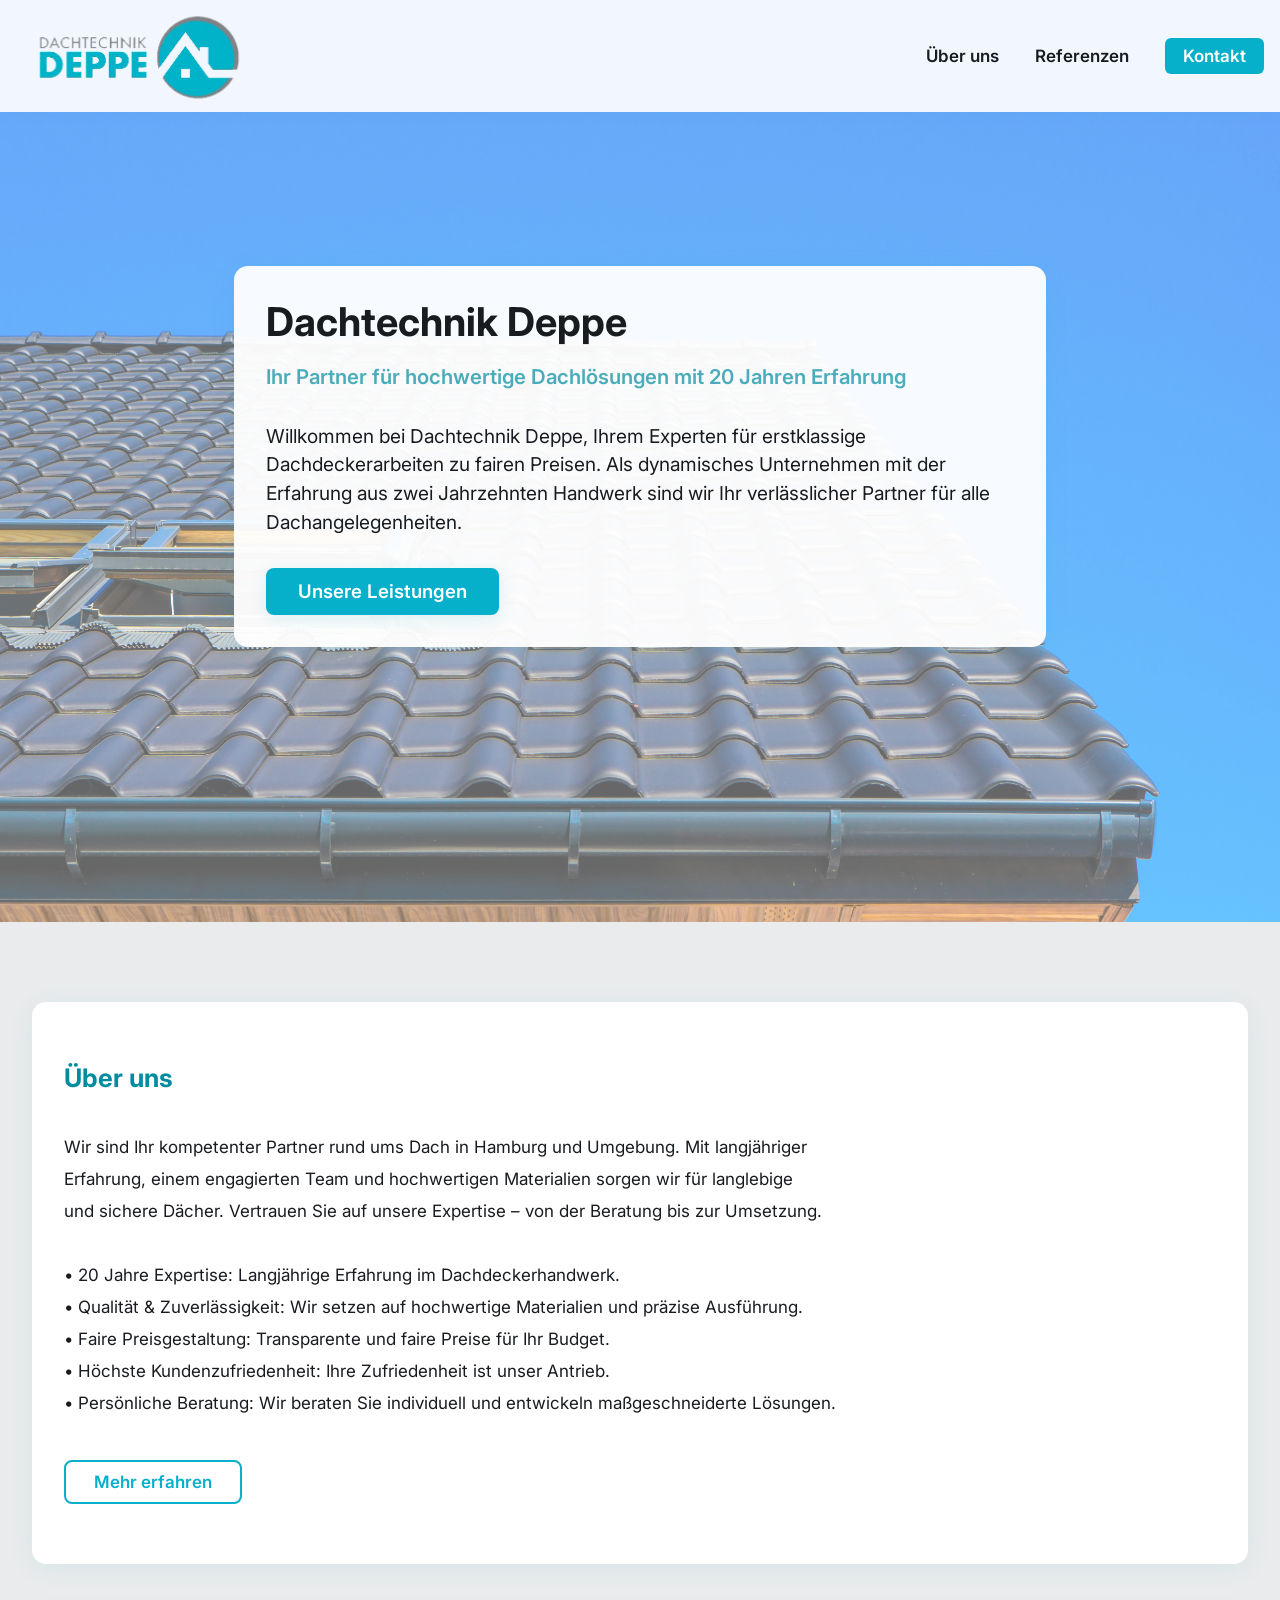
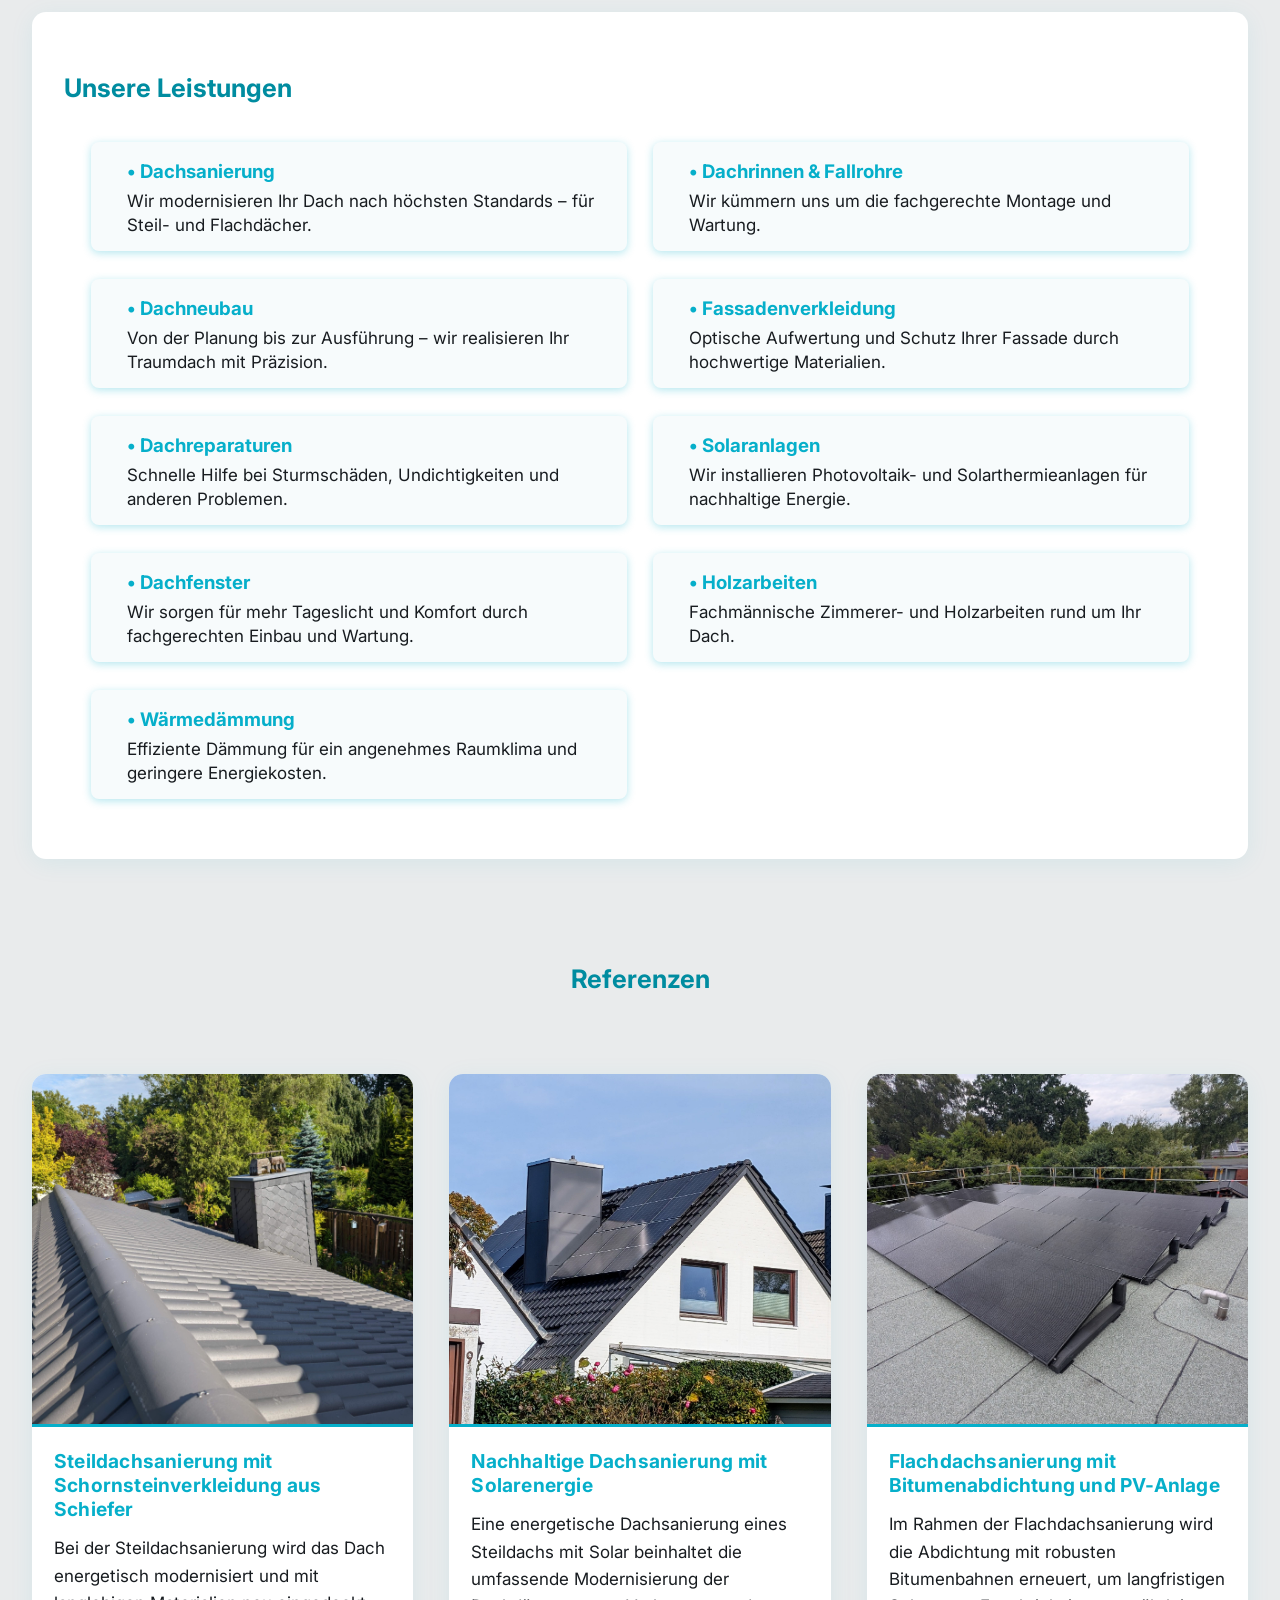
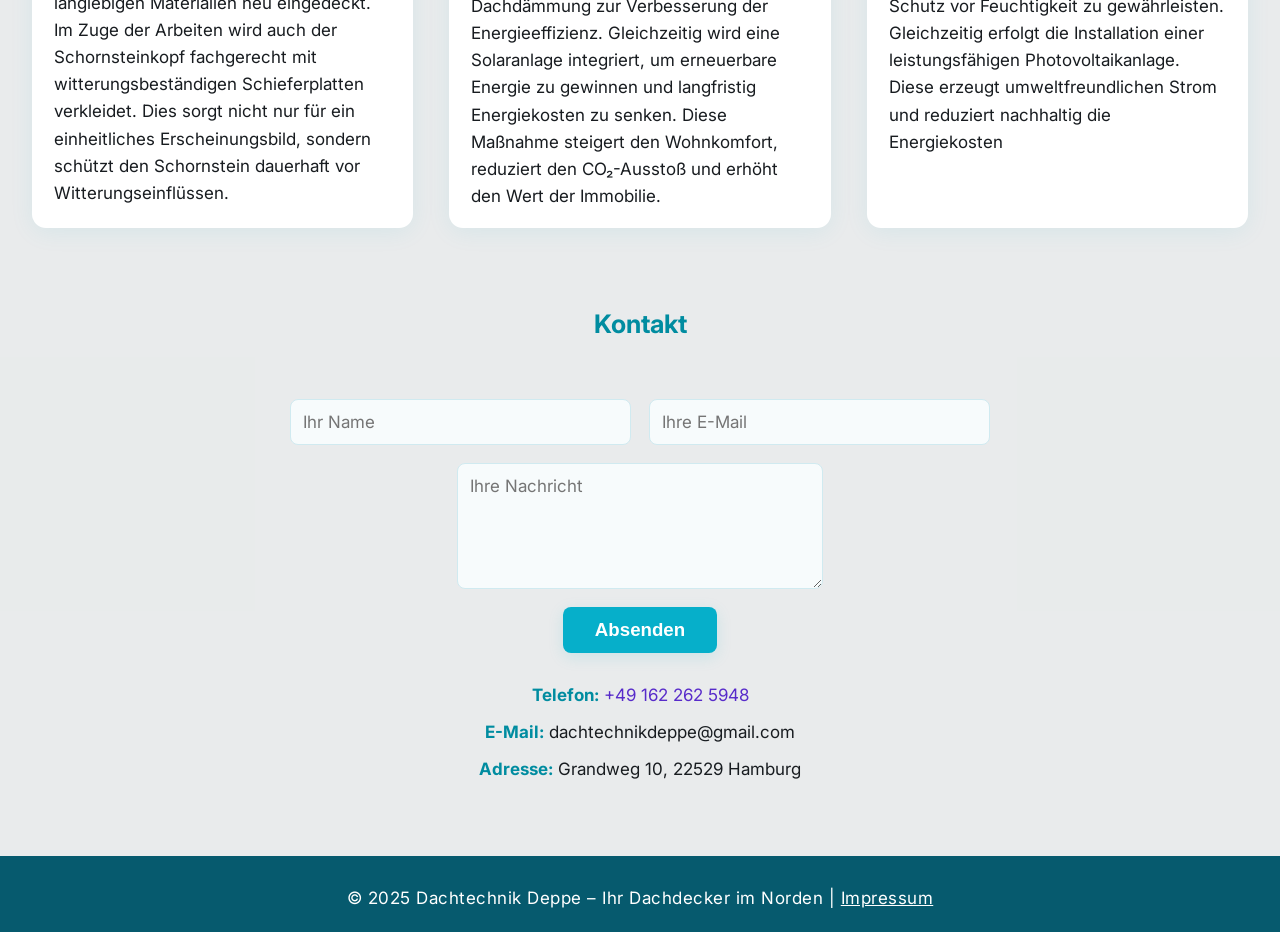
==== commit 0dc661a8: "imp" ====
--- a/index.html
+++ b/index.html
@@ -288,7 +288,7 @@
   <footer class="footer">
     <div>
       &copy; 2025 Dachtechnik Deppe – Ihr Dachdecker im Norden |
-      <a href="impressum.html">. Impressum</a>
+      <a href="impressum.html">Impressum</a>
     </div>
   </footer>
 </body>
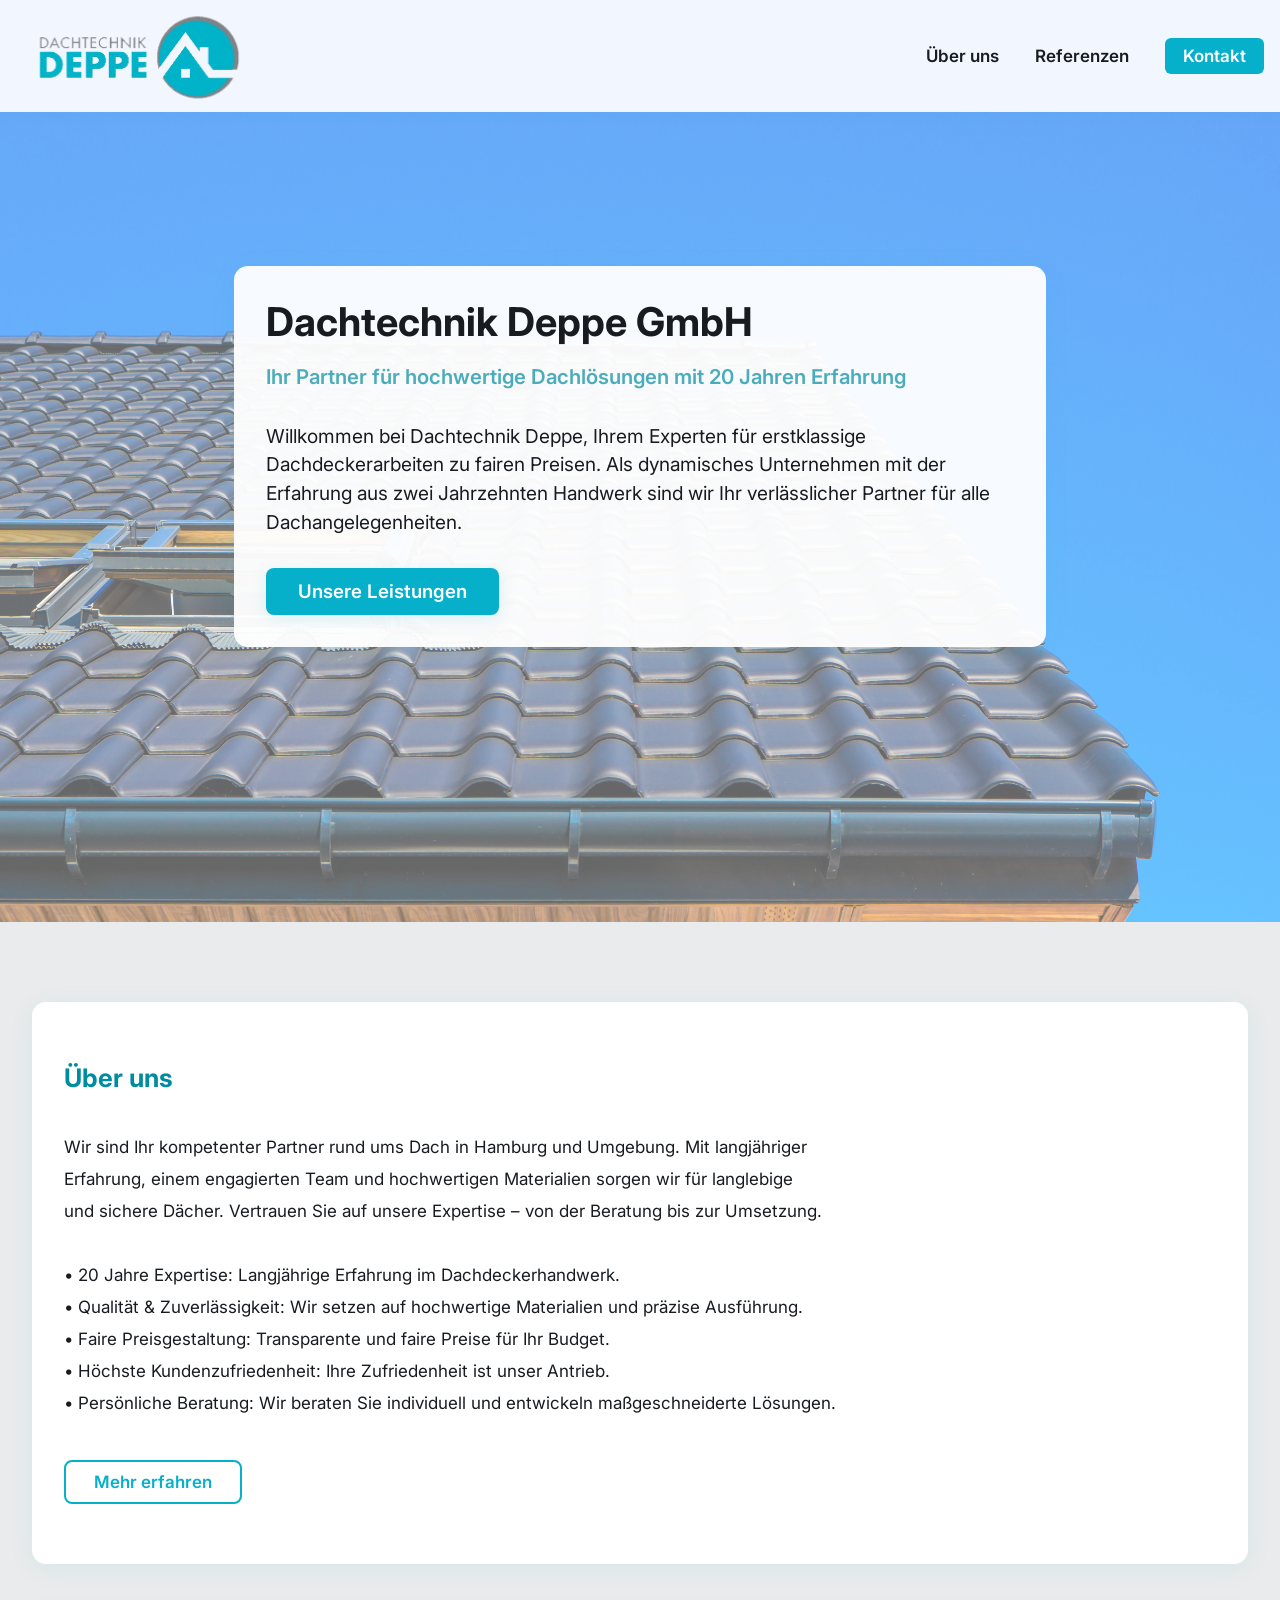
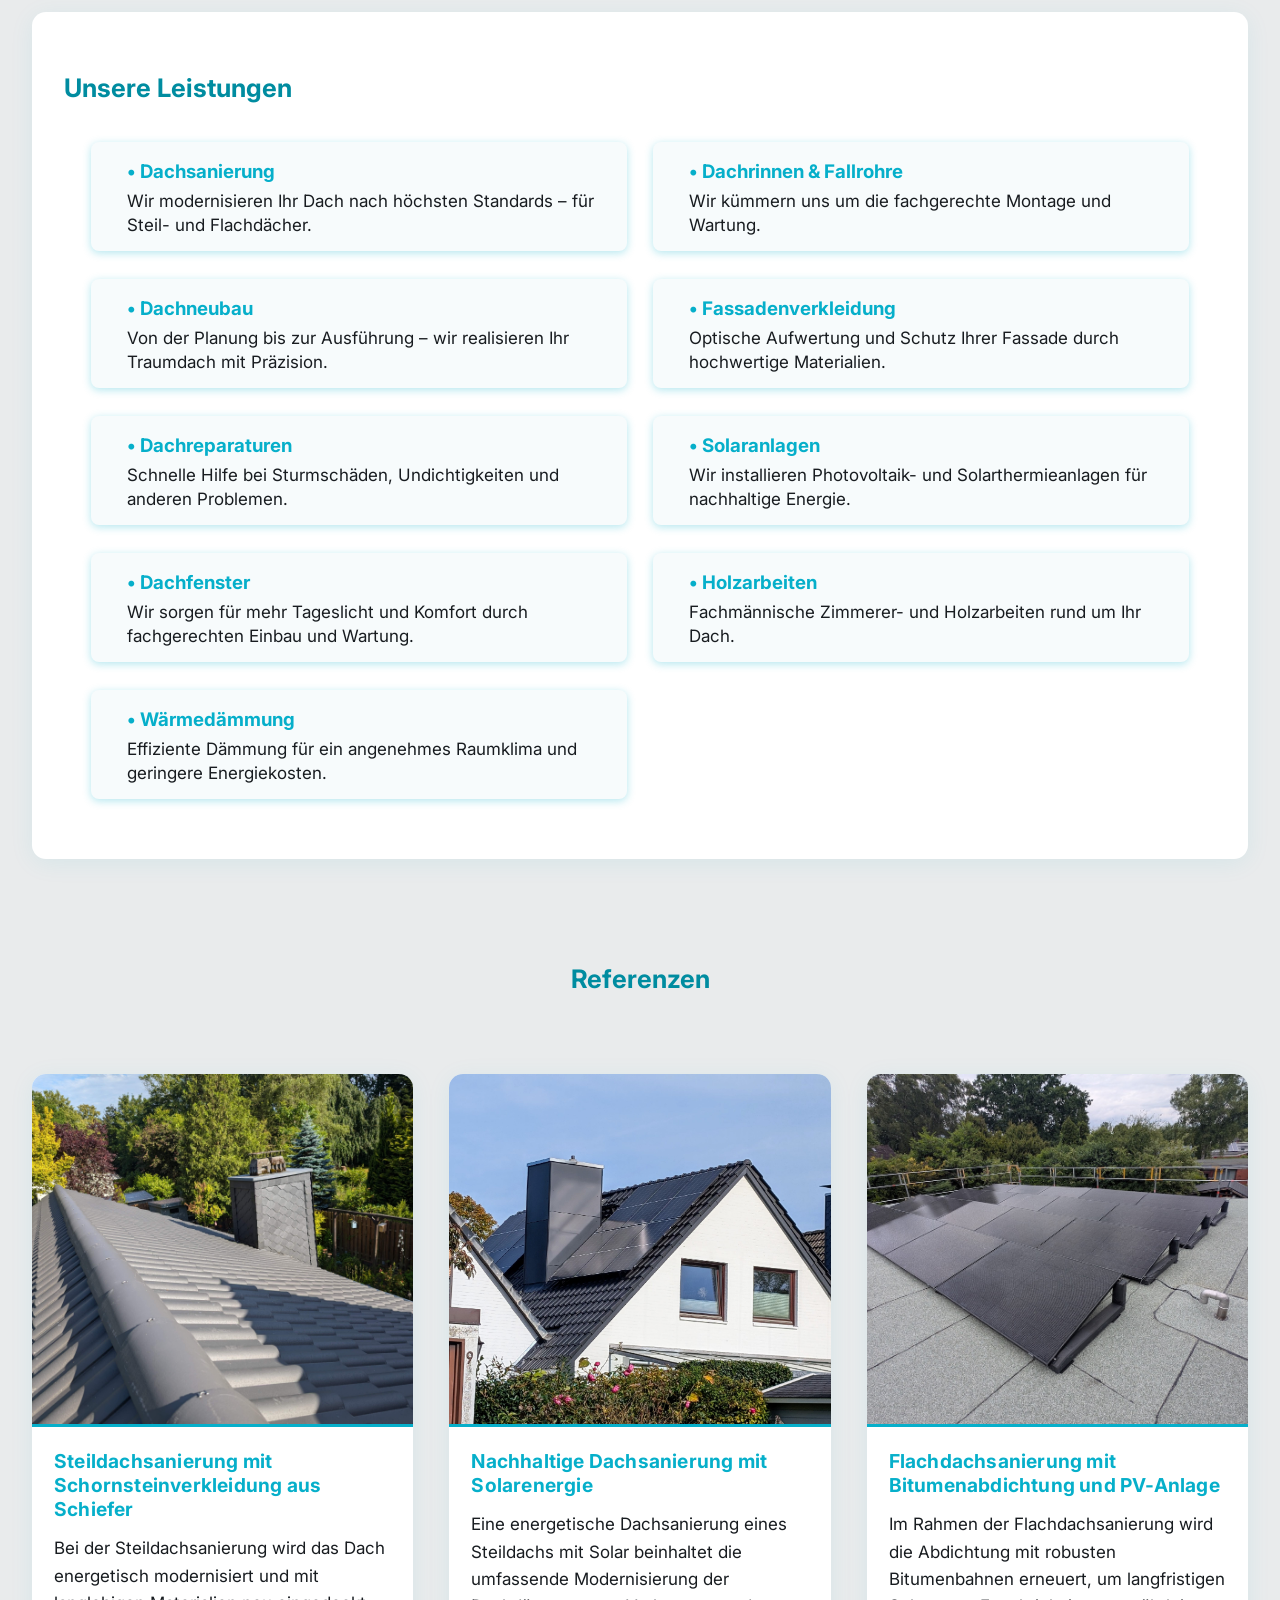
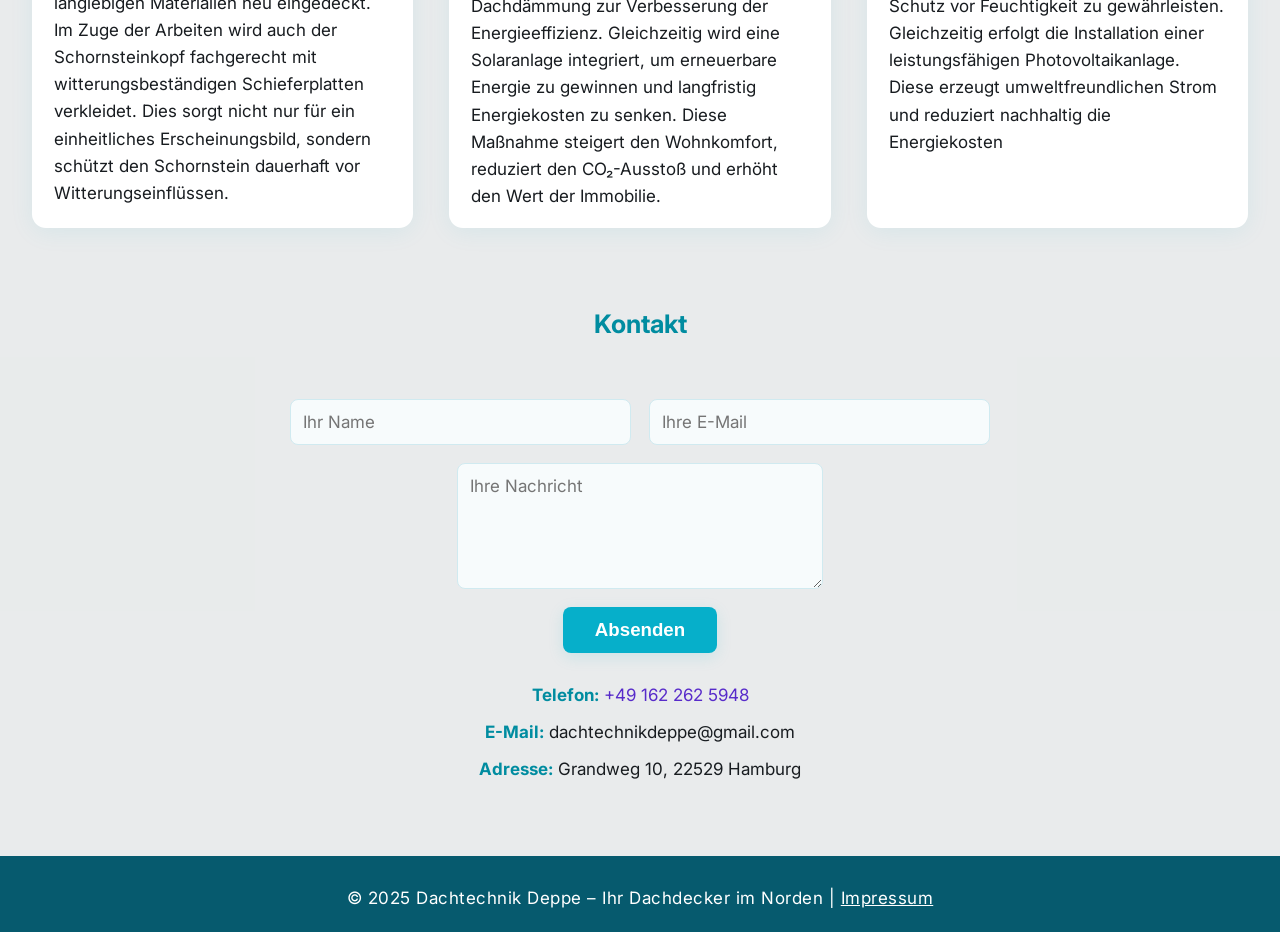
==== commit ade6a7e8: "Changed to "GmbH" in header" ====
--- a/index.html
+++ b/index.html
@@ -35,7 +35,7 @@
   <header class="header">
     <section class="hero">
       <div class="hero-content">
-        <h1>Dachtechnik Deppe</h1>
+        <h1>Dachtechnik Deppe GmbH</h1>
         <h2>Ihr Partner für hochwertige Dachlösungen mit 20 Jahren Erfahrung</h2>
         <p>Willkommen bei Dachtechnik Deppe, Ihrem Experten für erstklassige Dachdeckerarbeiten zu fairen Preisen. Als
           dynamisches Unternehmen mit der Erfahrung aus zwei Jahrzehnten Handwerk sind wir Ihr verlässlicher Partner für
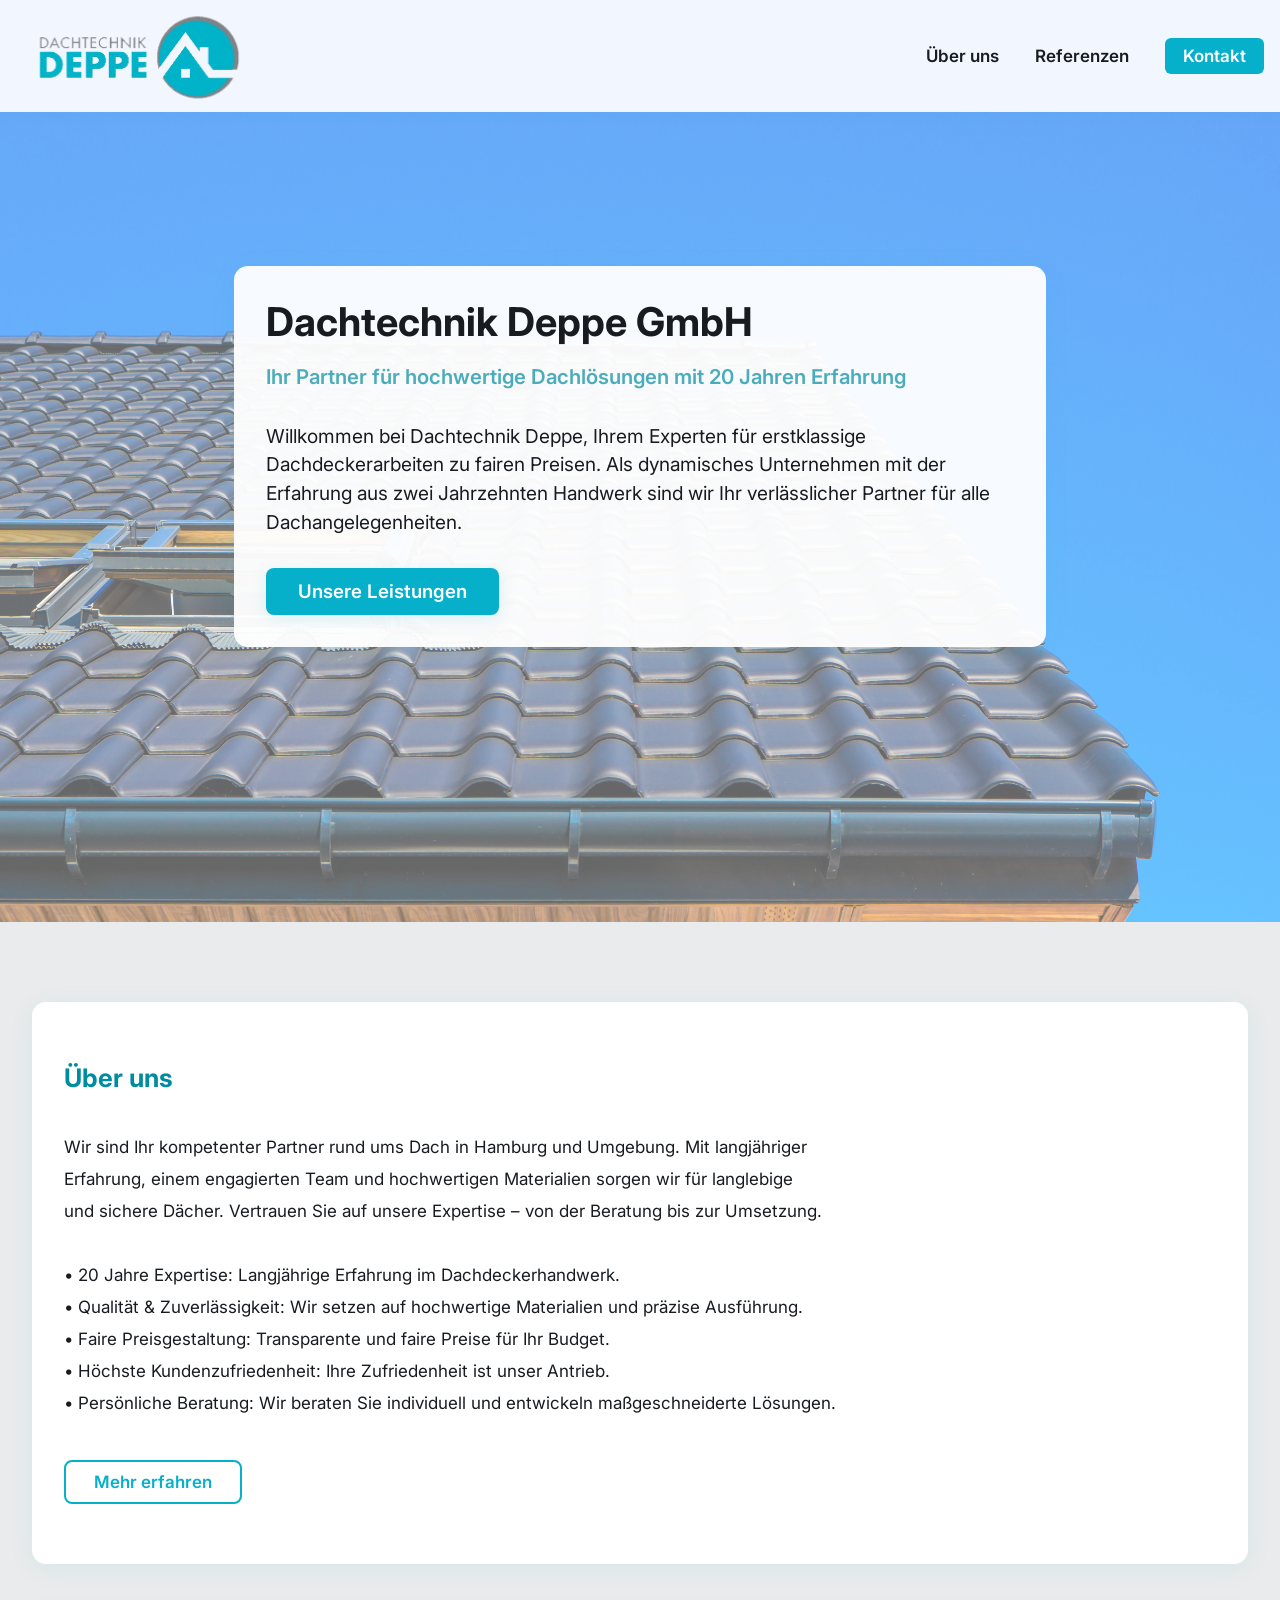
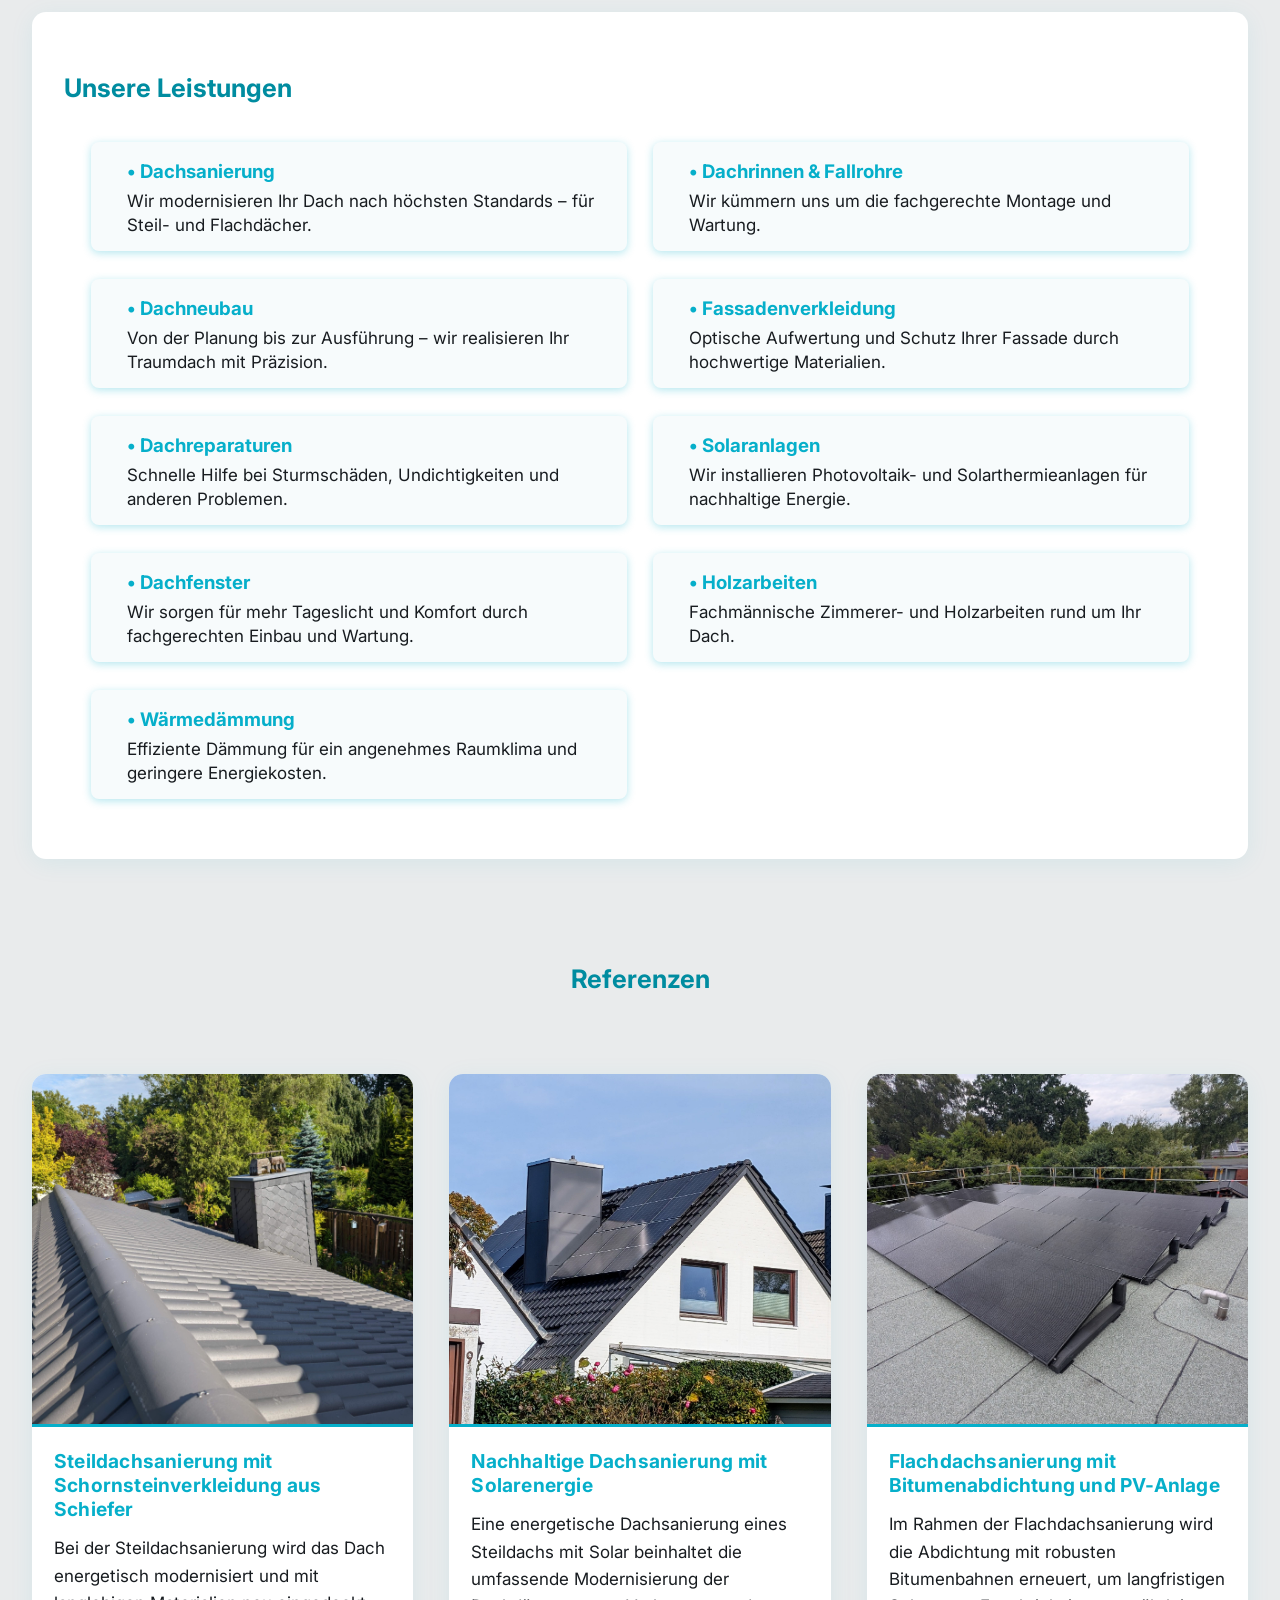
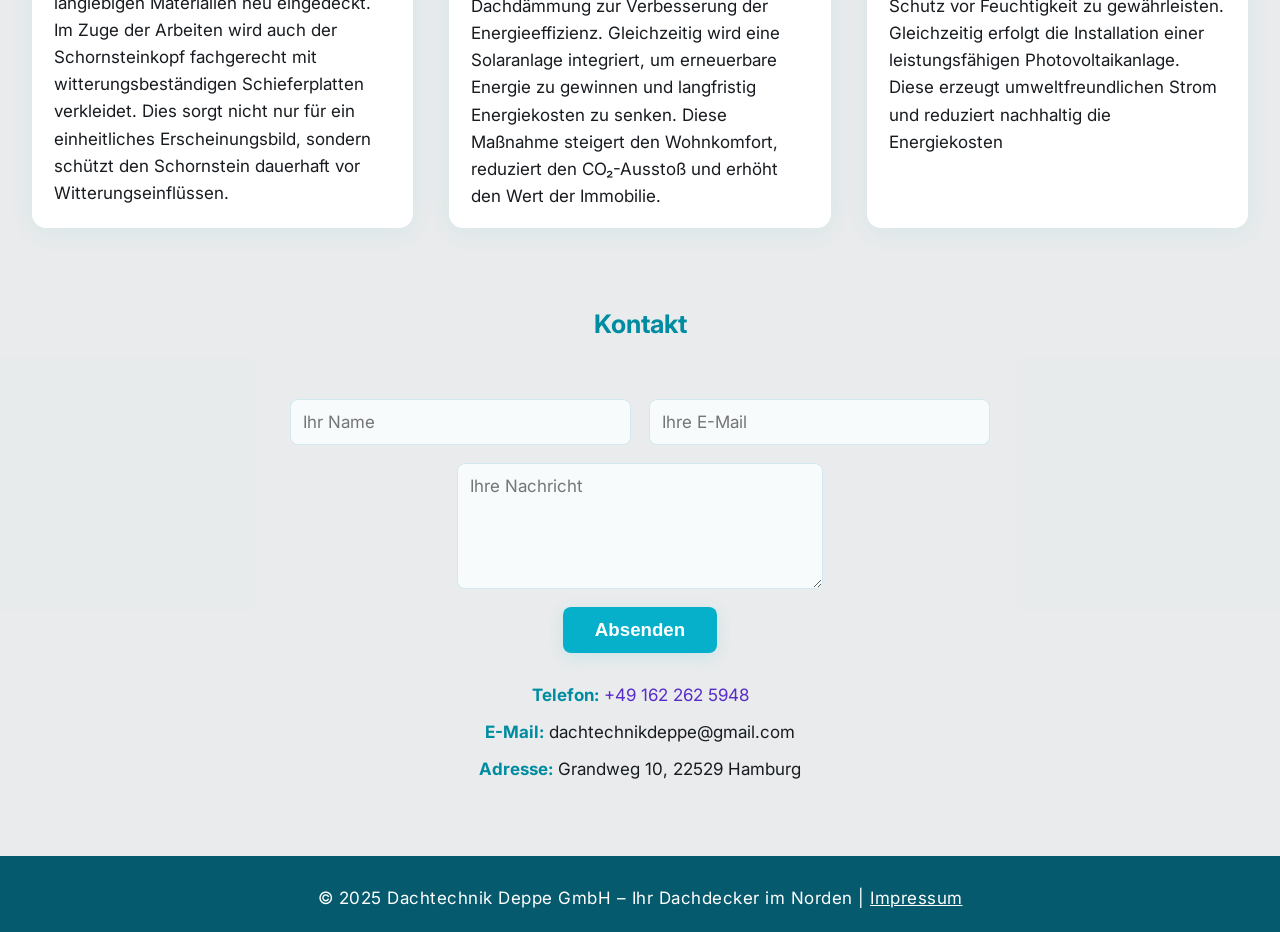
==== commit e3b2bb13: "Changed footer and impressum to "GmbH"" ====
--- a/index.html
+++ b/index.html
@@ -287,7 +287,7 @@
 
   <footer class="footer">
     <div>
-      &copy; 2025 Dachtechnik Deppe – Ihr Dachdecker im Norden |
+      &copy; 2025 Dachtechnik Deppe GmbH – Ihr Dachdecker im Norden |
       <a href="impressum.html">Impressum</a>
     </div>
   </footer>
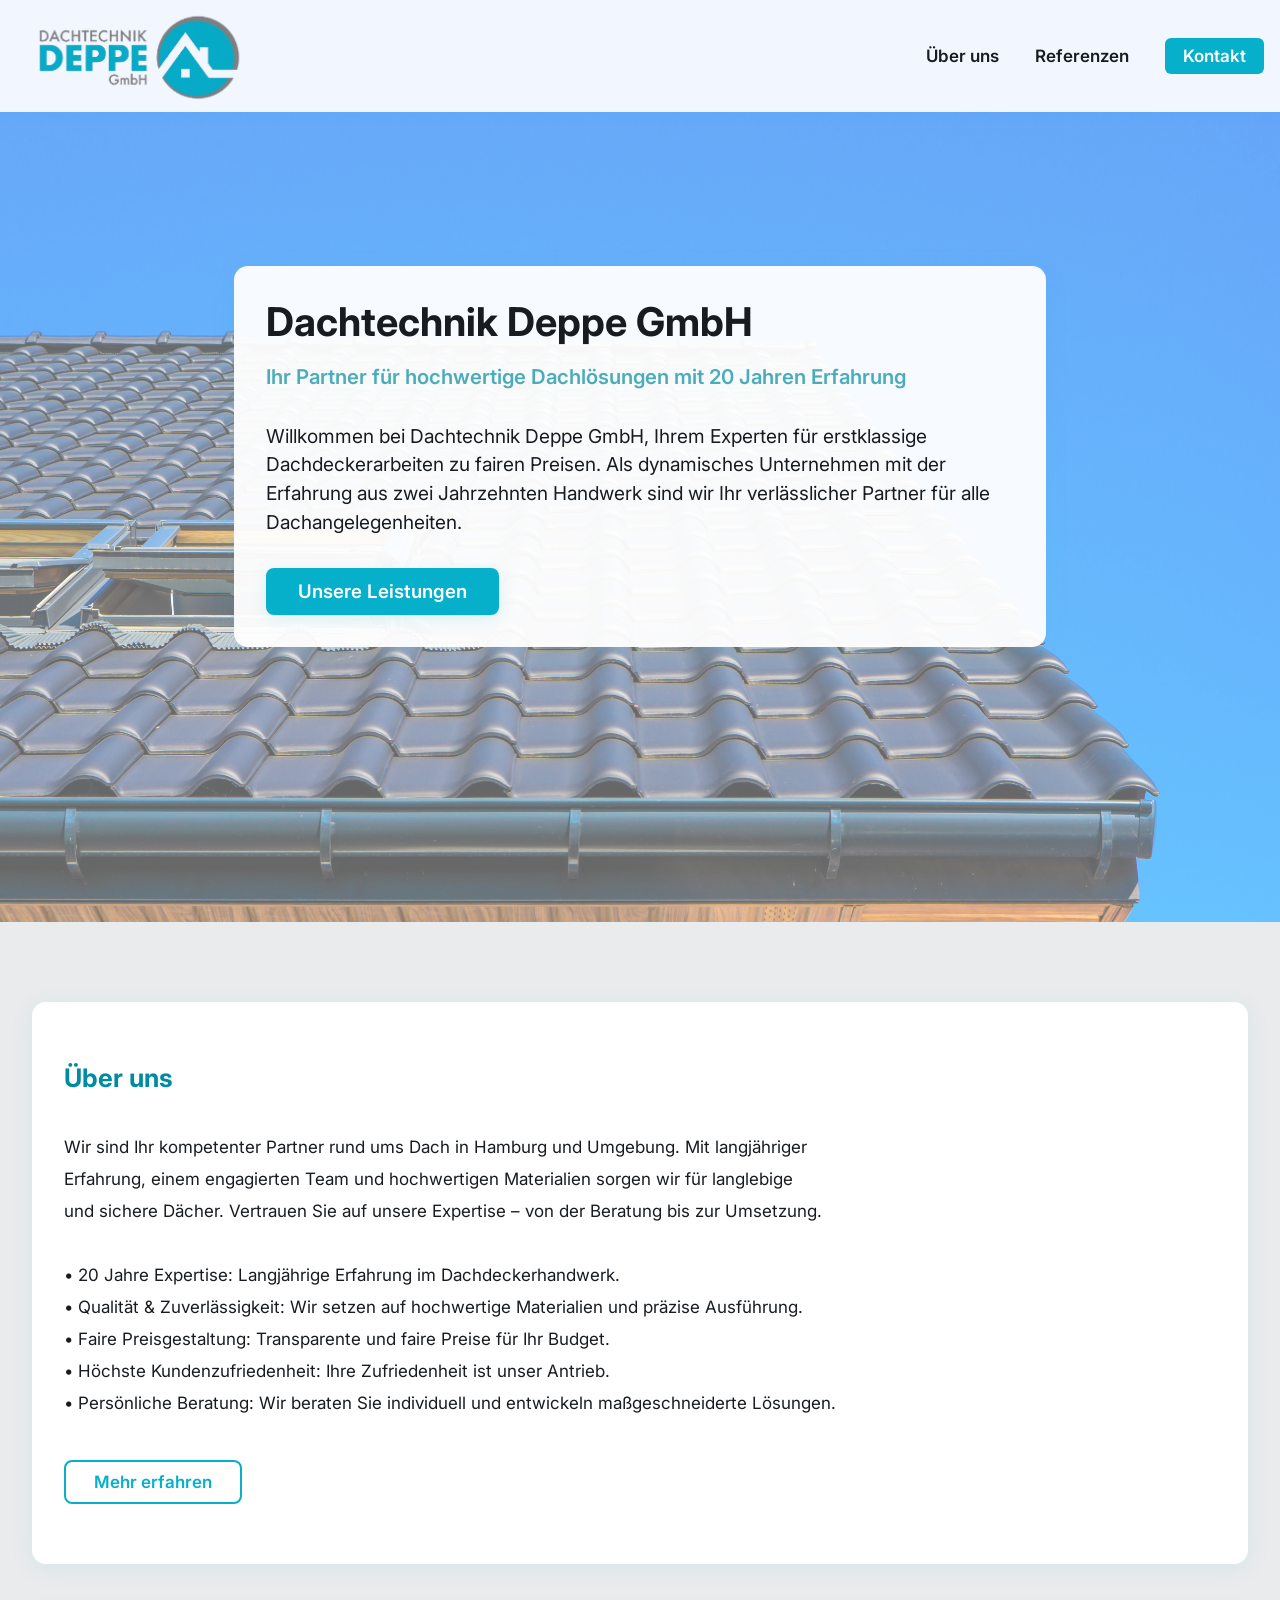
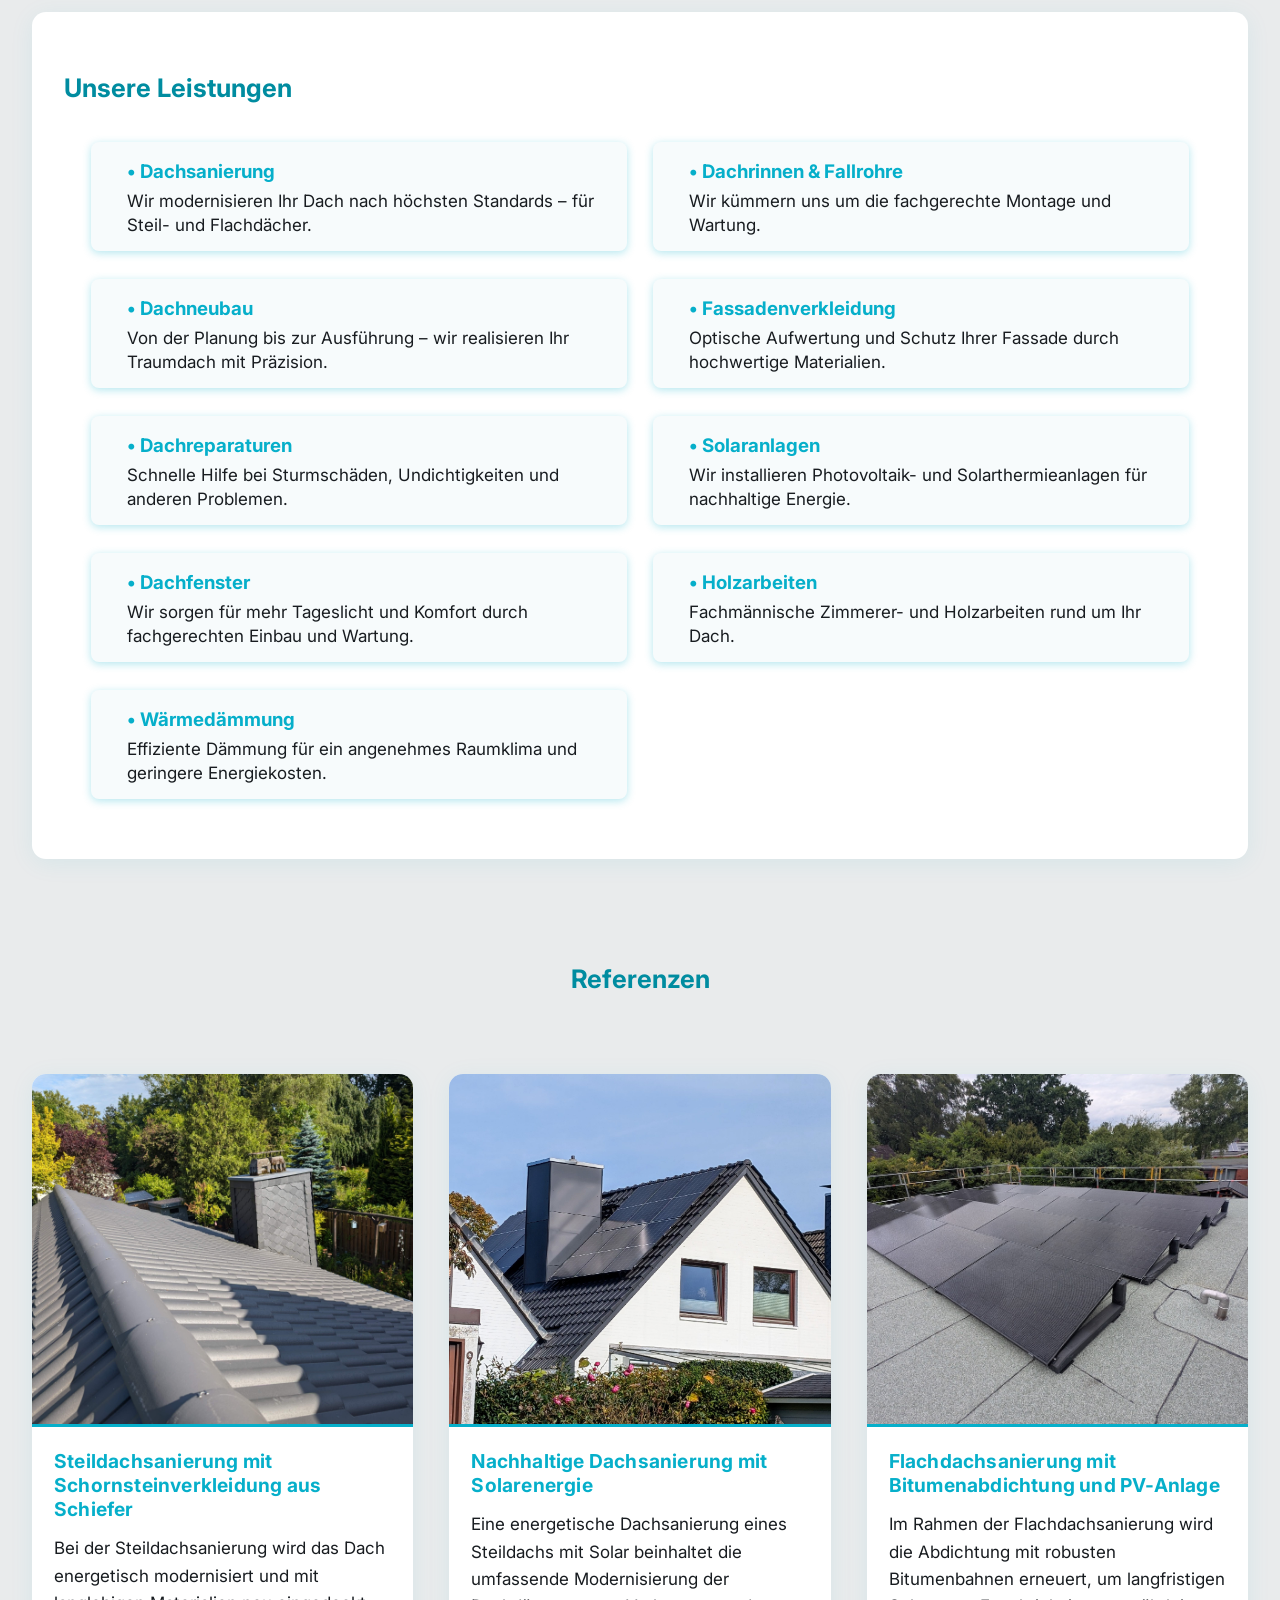
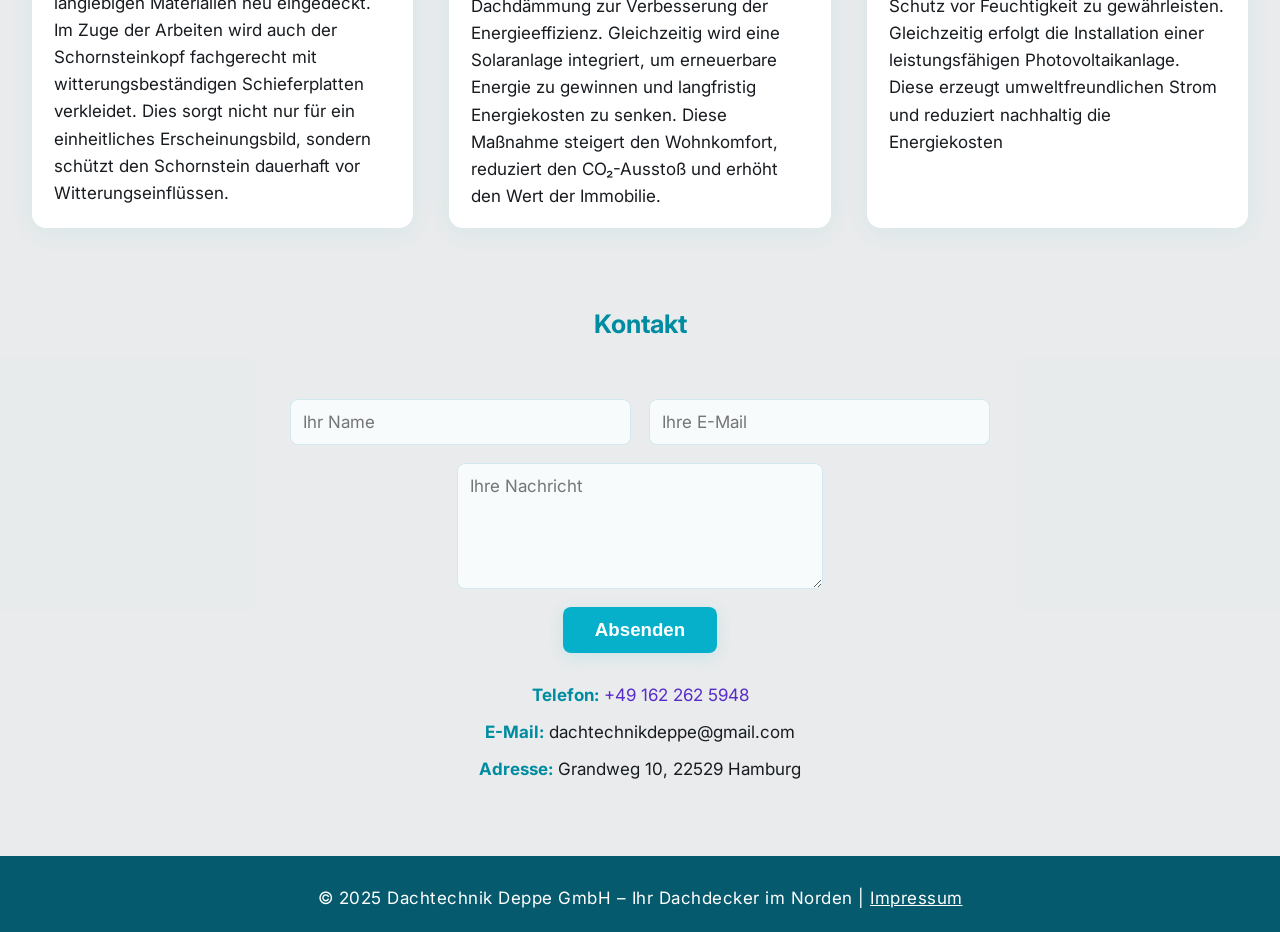
==== commit 201ac9b3: "changed deppe navbar logo to GmbH Logo" ====
--- a/index.html
+++ b/index.html
@@ -23,7 +23,7 @@
 <body>
   <nav class="navbar">
     <div class="navbar-logo">
-      <img loading="lazy" class="deppe-logo" src="img/Mittel (deppe-logo).png" alt="Dachtechnik Deppe">
+      <img loading="lazy" class="deppe-logo" src="img//deppe_gmbh_logo_2026.png" alt="Dachtechnik Deppe">
     </div>
     <ul class="navbar-links">
       <!-- <li><a href="#leistungen">Leistungen</a></li> -->
@@ -37,7 +37,7 @@
       <div class="hero-content">
         <h1>Dachtechnik Deppe GmbH</h1>
         <h2>Ihr Partner für hochwertige Dachlösungen mit 20 Jahren Erfahrung</h2>
-        <p>Willkommen bei Dachtechnik Deppe, Ihrem Experten für erstklassige Dachdeckerarbeiten zu fairen Preisen. Als
+        <p>Willkommen bei Dachtechnik Deppe GmbH, Ihrem Experten für erstklassige Dachdeckerarbeiten zu fairen Preisen. Als
           dynamisches Unternehmen mit der Erfahrung aus zwei Jahrzehnten Handwerk sind wir Ihr verlässlicher Partner für
           alle Dachangelegenheiten.</p>
         <a href="#services" class="btn-primary">Unsere Leistungen</a>
